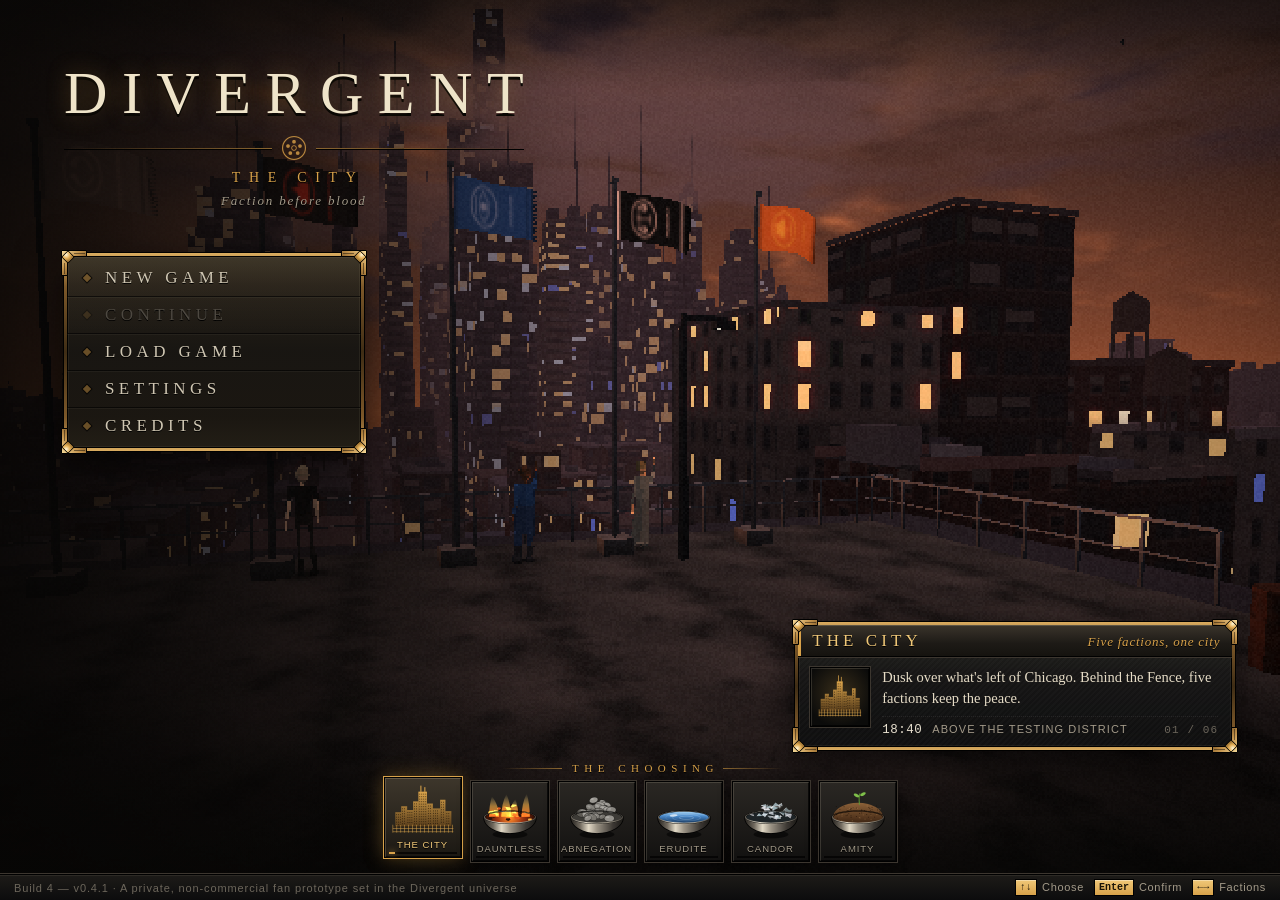
==== index.html @ ef056d5e "Stage Two: six fear spaces, the chained landscape, sessions in the chair, the Pit board The crows in" ====
<!DOCTYPE html>
<html lang="en">
<head>
  <meta charset="UTF-8">
  <title>DIVERGENT — Build 4: The City</title>
  <meta name="viewport" content="width=device-width, initial-scale=1">
  <link rel="stylesheet" href="css/style.css">
</head>
<body>
  <div id="game-root">
    <canvas id="game-canvas"></canvas>
    <div id="ui-root"></div>
  </div>

  <!-- Three.js r149 (MIT). A local copy ships with the game so it runs offline; the CDN is only a fallback. -->
  <script src="js/lib/three.min.js"></script>
  <script>window.THREE || document.write('<script src="https://cdn.jsdelivr.net/npm/three@0.149.0/build/three.min.js"><\/script>');</script>

  <!-- core -->
  <script src="js/core/utils.js"></script>
  <script src="js/core/names.js"></script>
  <script src="js/core/config.js"></script>

  <!-- data -->
  <script src="js/data/factions.js"></script>
  <script src="js/data/rpg.js"></script>
  <script src="js/data/items.js"></script>
  <script src="js/data/citymap.js"></script>

  <!-- engine -->
  <script src="js/engine/atmosphere.js"></script>
  <script src="js/engine/post.js"></script>
  <script src="js/engine/textures.js"></script>
  <script src="js/engine/materials.js"></script>
  <script src="js/engine/geometry.js"></script>
  <script src="js/engine/collision.js"></script>
  <script src="js/engine/navigation.js"></script>
  <script src="js/engine/props.js"></script>
  <script src="js/engine/vehicles.js"></script>
  <script src="js/engine/arms.js"></script>
  <script src="js/engine/props_street.js"></script>
  <script src="js/engine/roads.js"></script>
  <script src="js/engine/physics.js"></script>
  <script src="js/engine/streetkit.js"></script>
  <script src="js/engine/farms.js"></script>
  <script src="js/engine/world.js"></script>
  <script src="js/engine/city.js"></script>
  <script src="js/engine/metrokit.js"></script>
  <script src="js/engine/character.js"></script>
  <script src="js/engine/input.js"></script>
  <script src="js/engine/audio.js"></script>

  <!-- game systems -->
  <script src="js/game/state.js"></script>
  <script src="js/game/clock.js"></script>
  <script src="js/game/stats.js"></script>
  <script src="js/game/inventory.js"></script>
  <script src="js/game/reputation.js"></script>
  <script src="js/game/quests.js"></script>
  <script src="js/game/dialogue.js"></script>
  <script src="js/game/npc.js"></script>
  <script src="js/game/npcAI.js"></script>
  <script src="js/game/player.js"></script>
  <script src="js/game/camera.js"></script>
  <script src="js/game/aptitude.js"></script>
  <script src="js/game/interaction.js"></script>
  <script src="js/game/save.js"></script>

  <!-- content: NPCs, quests, dialogue, barks -->
  <script src="js/data/npcs.js"></script>
  <script src="js/data/quests.js"></script>
  <script src="js/data/barks.js"></script>
  <script src="js/data/dialogue/ambient.js"></script>
  <script src="js/data/dialogue/staff.js"></script>
  <script src="js/data/dialogue/candidates.js"></script>
  <script src="js/data/dialogue/technician.js"></script>
  <script src="js/data/dialogue/sims.js"></script>
  <script src="js/data/npcs_dauntless.js"></script>
  <script src="js/data/dialogue/dauntless.js"></script>

  <!-- zones -->
  <script src="js/zones/menuScene.js"></script>
  <script src="js/zones/testingCenter.js"></script>
  <script src="js/zones/simulations.js"></script>

  <!-- story rules -->
  <script src="js/game/story.js"></script>
  <script src="js/game/checkpoint.js"></script>
  <script src="js/game/reception.js"></script>
  <script src="js/game/soundscape.js"></script>
  <script src="js/game/streetlife.js"></script>
  <script src="js/game/order.js"></script>
  <script src="js/game/citylife.js"></script>
  <script src="js/game/cityquests.js"></script>
  <script src="js/game/ambiance.js"></script>
  <script src="js/game/metro.js"></script>
  <script src="js/game/waterfront.js"></script>
  <script src="js/game/citytech.js"></script>
  <script src="js/game/farmlife.js"></script>
  <script src="js/game/extras.js"></script>
  <script src="js/game/wildlife.js"></script>
  <script src="js/game/chapter.js"></script>
  <script src="js/game/build2.js"></script>
  <script src="js/game/district.js"></script>
  <script src="js/game/wait.js"></script>
  <script src="js/game/freerun.js"></script>
  <script src="js/game/activity.js"></script>
  <script src="js/game/fear.js"></script>
  <script src="js/game/combat.js"></script>
  <script src="js/game/training.js"></script>
  <script src="js/game/initiation.js"></script>
  <script src="js/game/stageone.js"></script>
  <script src="js/game/firstweek.js"></script>
  <script src="js/game/campaign.js"></script>
  <script src="js/game/stagetwo.js"></script>
  <script src="js/zones/camp_episodes.js"></script>
  <script src="js/zones/camp_content.js"></script>
  <script src="js/data/cityquests.js"></script>
  <script src="js/data/dialogue/city.js"></script>

  <!-- Build 2: story chapters -->
  <script src="js/zones/home.js"></script>
  <script src="js/zones/hub.js"></script>
  <script src="js/zones/dauntless.js"></script>
  <script src="js/zones/arrivals.js"></script>
  <script src="js/zones/compound.js"></script>
  <script src="js/zones/zipline.js"></script>
  <script src="js/zones/fearsim.js"></script>
  <script src="js/zones/fearscape.js"></script>
  <script src="js/zones/week_candor.js"></script>
  <script src="js/zones/week_erudite.js"></script>
  <script src="js/zones/week_abnegation.js"></script>
  <script src="js/zones/week_amity.js"></script>

  <!-- interface -->
  <script src="js/ui/ui.js"></script>
  <script src="js/ui/dialogueUI.js"></script>
  <script src="js/ui/worldMap.js"></script>
  <script src="js/ui/minimap.js"></script>
  <script src="js/ui/rpgMenu.js"></script>
  <script src="js/ui/menus.js"></script>
  <script src="js/ui/menuReel.js"></script>
  <script src="js/ui/menuTheme.js"></script>
  <script src="js/ui/devMenu.js"></script>
  <script src="js/ui/creator.js"></script>
  <script src="js/ui/cursor.js"></script>

  <!-- boot -->
  <script src="js/game/game.js"></script>
  <script src="js/main.js"></script>
</body>
</html>
---- css/style.css ----
/* ==========================================================================
   DIVERGENT — interface styles
   Early-2000s PC RPG: beveled dark panels, bronze/amber accents, serif
   headings, compact information, subtle transparency.
   ========================================================================== */
:root {
  --panel: rgba(13, 14, 16, 0.9);
  --panel-solid: #111214;
  --panel-2: rgba(28, 27, 25, 0.92);
  --line: #3c362f;
  --bevel-hi: rgba(255, 238, 210, 0.14);
  --bevel-lo: rgba(0, 0, 0, 0.7);
  --accent: #d8a24a;
  --accent-2: #f0c878;
  --accent-dim: #8a6630;
  --text: #e8e0cf;
  --dim: #a39a89;
  --faint: #6c665b;
  --danger: #d0503a;
  --good: #8fcf6f;
  --info: #7fb2e0;
  --serif: 'Palatino Linotype', 'Book Antiqua', Palatino, 'URW Palladio L', Georgia, serif;
  --sans: 'Trebuchet MS', 'Lucida Sans Unicode', 'Lucida Grande', Verdana, sans-serif;
  --mono: 'Courier New', Courier, monospace;
  --bronze: linear-gradient(180deg, #d9ab5f 0%, #7d5829 17%, #3f2d15 50%, #7d5829 83%, #d9ab5f 100%);
}
* { box-sizing: border-box; }
html, body {
  margin: 0; padding: 0; width: 100%; height: 100%;
  overflow: hidden; background: #000; color: var(--text);
  font-family: var(--sans); font-size: 14px;
  -webkit-user-select: none; user-select: none;
}
#game-root { position: fixed; inset: 0; }
#game-canvas {
  position: absolute; inset: 0; width: 100%; height: 100%;
  image-rendering: pixelated; image-rendering: crisp-edges; display: block;
}
#ui-root { position: absolute; inset: 0; pointer-events: none; overflow: hidden; }
#ui-root > * { pointer-events: auto; }
.hidden { display: none !important; }
button { font-family: inherit; }

/* ------------------------------ panels ------------------------------ */
.panel {
  background: linear-gradient(180deg, rgba(30, 29, 27, 0.94), rgba(12, 13, 15, 0.94));
  border: 1px solid #000;
  box-shadow: inset 1px 1px 0 var(--bevel-hi), inset -1px -1px 0 var(--bevel-lo), 0 0 0 1px var(--line), 0 6px 24px rgba(0, 0, 0, 0.6);
  color: var(--text);
}
.panel-title {
  font-family: var(--serif); letter-spacing: 0.22em; text-transform: uppercase; font-size: 15px;
  color: var(--accent-2); padding: 7px 12px 6px;
  background: linear-gradient(180deg, #3a342b, #1d1a16 60%, #15130f);
  border-bottom: 1px solid #000; box-shadow: inset 0 1px 0 rgba(255, 230, 190, 0.18), 0 1px 0 var(--line);
  text-shadow: 0 1px 0 #000;
}
.btn {
  display: inline-block; cursor: pointer; padding: 6px 14px; margin: 3px;
  font-family: var(--serif); letter-spacing: 0.14em; text-transform: uppercase; font-size: 13px;
  color: var(--text); background: linear-gradient(180deg, #3a3631, #1e1c19);
  border: 1px solid #000; box-shadow: inset 1px 1px 0 var(--bevel-hi), inset -1px -1px 0 var(--bevel-lo);
}
.btn:hover, .btn.vhover { color: #1a1408; background: linear-gradient(180deg, var(--accent-2), var(--accent)); }
.btn:active { transform: translateY(1px); }
.btn.disabled, .btn:disabled { opacity: 0.4; pointer-events: none; }
.btn.small { padding: 3px 8px; font-size: 11px; }
.btn.on { color: #1a1408; background: linear-gradient(180deg, var(--accent-2), var(--accent)); }
.sep { height: 1px; background: linear-gradient(90deg, transparent, var(--line), transparent); margin: 8px 0; }
.dim { color: var(--dim); }
.faint { color: var(--faint); }
.accent { color: var(--accent); }
.good { color: var(--good); }
.bad { color: var(--danger); }
.scroll { overflow-y: auto; }
.scroll::-webkit-scrollbar { width: 9px; }
.scroll::-webkit-scrollbar-track { background: #0a0a0a; }
.scroll::-webkit-scrollbar-thumb { background: #3b352d; border: 1px solid #000; }
/* a menu entry (main menu, pause): serif capitals, a bronze lozenge, the highlight band */
.mm-item {
  position: relative; display: block; cursor: pointer; padding: 8px 22px 8px 38px; white-space: nowrap;
  font-family: var(--serif); font-size: 17px; letter-spacing: 0.26em; text-transform: uppercase; color: #cfc6b2; text-shadow: 0 1px 0 #000;
  transition: color 0.12s, letter-spacing 0.2s;
}
.mm-item + .mm-item { border-top: 1px solid rgba(0, 0, 0, 0.62); box-shadow: inset 0 1px 0 rgba(255, 240, 210, 0.04); }
.mm-item::before { content: ''; position: absolute; left: 17px; top: 50%; width: 6px; height: 6px; margin-top: -3px; transform: rotate(45deg);
  background: var(--accent-dim); box-shadow: 0 0 0 1px #000; opacity: 0.7; transition: background 0.12s, box-shadow 0.12s, opacity 0.12s; }
.mm-item:hover, .mm-item.vhover, .mm-item.kfocus {
  color: var(--accent-2); letter-spacing: 0.3em; text-shadow: 0 0 10px rgba(216, 162, 74, 0.5), 0 1px 0 #000;
  background: linear-gradient(90deg, rgba(216, 162, 74, 0.3), rgba(216, 162, 74, 0.07) 70%, rgba(216, 162, 74, 0));
  box-shadow: inset 3px 0 0 var(--accent), inset 0 1px 0 rgba(255, 230, 180, 0.08);
}
.mm-item:hover::before, .mm-item.vhover::before, .mm-item.kfocus::before { background: var(--accent-2); opacity: 1; box-shadow: 0 0 0 1px #000, 0 0 8px rgba(240, 200, 120, 0.85); }
.mm-item.disabled { color: #4d4840; pointer-events: none; }
.mm-item.disabled::before { opacity: 0.25; }
/* a key, as a keycap */
.kc { display: inline-block; min-width: 18px; padding: 0 4px; margin-right: 5px; font: bold 10px/15px var(--mono); letter-spacing: 0; color: #1a1408; text-align: center; vertical-align: 1px;
  background: linear-gradient(180deg, var(--accent-2), var(--accent)); border: 1px solid #000; box-shadow: inset 0 1px 0 rgba(255, 255, 255, 0.35); }

/* ------------------------------ HUD ------------------------------ */
#hud { position: absolute; inset: 0; pointer-events: none; }
#hud .hud-box {
  position: absolute; pointer-events: none;
  background: rgba(8, 9, 10, 0.62); border: 1px solid rgba(0, 0, 0, 0.8);
  box-shadow: inset 1px 1px 0 rgba(255, 240, 210, 0.08); padding: 5px 9px;
}
#hud-loc { top: 12px; left: 12px; min-width: 190px; }
#hud-loc .loc { font-family: var(--serif); font-size: 15px; letter-spacing: 0.08em; color: var(--accent-2); }
#hud-loc .sub { font-size: 11px; color: var(--dim); letter-spacing: 0.06em; }
#hud-loc .clock { font-family: var(--mono); font-size: 13px; color: var(--text); margin-top: 2px; }
#hud-compass {
  top: 12px; left: 50%; transform: translateX(-50%); width: 360px; height: 26px; overflow: hidden; padding: 0 !important;
}
#hud-compass .strip { position: absolute; top: 0; height: 100%; white-space: nowrap; font-family: var(--serif); font-size: 12px; color: var(--dim); }
#hud-compass .mark { position: absolute; top: 5px; transform: translateX(-50%); }
#hud-compass .mark.card { color: var(--accent-2); font-weight: bold; }
#hud-compass .center { position: absolute; left: 50%; top: 0; bottom: 0; width: 1px; background: rgba(216, 162, 74, 0.6); }
#hud-compass .quest { position: absolute; top: 2px; color: #ffd36a; font-size: 14px; transform: translateX(-50%); text-shadow: 0 0 4px #000; }
#hud-quest { top: 12px; right: 12px; width: 280px; }
#hud-quest .qt { font-family: var(--serif); color: var(--accent); font-size: 13px; letter-spacing: 0.06em; }
#hud-quest .qo { font-size: 12px; color: var(--text); margin-top: 2px; line-height: 1.35; }
#hud-quest .qd { font-size: 11px; color: var(--dim); margin-top: 3px; }
#hud-vitals { left: 12px; bottom: 12px; width: 210px; }
.bar { height: 9px; background: #0b0b0b; border: 1px solid #000; box-shadow: inset 0 0 0 1px #2a2620; margin-top: 3px; position: relative; }
.bar > i { position: absolute; left: 0; top: 0; bottom: 0; background: linear-gradient(180deg, #9fd27a, #4e8a37); }
.bar.stamina > i { background: linear-gradient(180deg, #e8c46a, #9c7224); }
.bar.fear > i { background: linear-gradient(180deg, #e07060, #8a2a1c); }
.bar.notice > i { background: linear-gradient(180deg, #8fb6e3, #2f5f9e); }
#hud-vitals .lbl { font-size: 10px; letter-spacing: 0.12em; color: var(--dim); text-transform: uppercase; }
#hud-vitals .buffs { font-size: 11px; color: var(--info); margin-top: 3px; }
#hud-prompt {
  left: 50%; bottom: 96px; transform: translateX(-50%); text-align: center; font-family: var(--serif); font-size: 15px;
  padding: 6px 14px !important; white-space: nowrap;
}
#hud-prompt .key {
  display: inline-block; min-width: 22px; padding: 1px 5px; margin-right: 6px; font-family: var(--mono); font-size: 13px; color: #111;
  background: linear-gradient(180deg, var(--accent-2), var(--accent)); border: 1px solid #000;
}
#hud-prompt .nm { color: var(--accent-2); }
#hud-subtitle {
  position: absolute; left: 50%; bottom: 140px; transform: translateX(-50%); max-width: 70%; text-align: center; pointer-events: none;
  font-size: 15px; color: #f2ecdc; text-shadow: 0 0 3px #000, 0 1px 2px #000; background: rgba(0, 0, 0, 0.45); padding: 6px 12px;
}
#hud-subtitle .who { color: var(--accent); font-family: var(--serif); letter-spacing: 0.12em; margin-right: 8px; }
#hud-notify { position: absolute; right: 12px; top: 130px; width: 300px; pointer-events: none; }
.note {
  background: rgba(10, 10, 11, 0.8); border-left: 3px solid var(--accent); padding: 5px 9px; margin-bottom: 4px; font-size: 12px;
  animation: noteIn 0.25s ease-out; box-shadow: 0 2px 6px rgba(0, 0, 0, 0.5);
}
.note.quest, .note.level { border-left-color: #ffd36a; font-family: var(--serif); font-size: 14px; color: #ffe6a8; }
.note.quest_fail, .note.rel_down, .note.rep_down { border-left-color: var(--danger); }
.note.rel_up, .note.rep_up, .note.skill { border-left-color: var(--good); }
.note.item { border-left-color: var(--info); }
.note.fade { opacity: 0; transition: opacity 0.6s; }
@keyframes noteIn { from { transform: translateX(30px); opacity: 0; } to { transform: none; opacity: 1; } }
#hud-hint { left: 50%; top: 46%; transform: translate(-50%, -50%); font-family: var(--serif); font-size: 15px; color: var(--accent-2); padding: 8px 14px !important; }
#hud-fps { right: 12px; bottom: 12px; font-family: var(--mono); font-size: 11px; color: var(--dim); }
#hud-sim { top: 14px; left: 50%; transform: translateX(-50%); font-family: var(--serif); letter-spacing: 0.4em; font-size: 12px; color: rgba(200, 220, 255, 0.55); background: none !important; border: none !important; box-shadow: none !important; }
#barks { position: absolute; inset: 0; pointer-events: none; }
.bark {
  position: absolute; transform: translate(-50%, -100%); max-width: 260px; text-align: center; font-size: 12.5px; color: #fff8e6;
  text-shadow: 0 1px 2px #000, 0 0 3px #000; background: rgba(0, 0, 0, 0.42); padding: 3px 7px; border-radius: 2px; white-space: normal;
}
.bark .bn { display: block; font-family: var(--serif); font-size: 10px; letter-spacing: 0.12em; color: var(--accent); text-transform: uppercase; }

/* ------------------------------ dialogue ------------------------------ */
#dialogue {
  position: absolute; left: 50%; bottom: 18px; transform: translateX(-50%); width: min(820px, 94vw);
  max-height: 58vh; display: flex; flex-direction: column;
}
#dialogue .dh { display: flex; align-items: baseline; gap: 12px; padding: 9px 14px 7px; border-bottom: 1px solid #000; background: linear-gradient(180deg, #2e2a24, #16140f); box-shadow: inset 0 1px 0 rgba(255,230,190,0.15); }
#dialogue .speaker { font-family: var(--serif); font-size: 19px; letter-spacing: 0.16em; color: var(--accent-2); text-transform: uppercase; }
#dialogue .faction { font-size: 11px; letter-spacing: 0.3em; text-transform: uppercase; padding: 1px 6px; border: 1px solid rgba(0,0,0,0.6); }
#dialogue .disp { margin-left: auto; font-size: 11px; color: var(--dim); letter-spacing: 0.08em; }
#dialogue .text { padding: 12px 16px 10px; font-family: var(--serif); font-size: 16px; line-height: 1.5; color: #efe7d4; min-height: 64px; overflow-y: auto; }
#dialogue .text i { color: var(--dim); font-style: italic; }
#dialogue .choices { padding: 4px 8px 10px; border-top: 1px solid rgba(255,255,255,0.05); overflow-y: auto; }
.choice { display: flex; gap: 8px; padding: 4px 8px; cursor: pointer; font-size: 14.5px; color: var(--text); line-height: 1.35; }
.choice .n { color: var(--accent-dim); font-family: var(--mono); min-width: 18px; }
.choice .chk { color: var(--info); font-family: var(--mono); font-size: 12.5px; white-space: nowrap; }
.choice .chk.pass { color: var(--good); }
.choice .tag { color: var(--faint); font-size: 12px; white-space: nowrap; }
.choice:hover, .choice.sel, .choice.vhover { background: linear-gradient(90deg, rgba(216, 162, 74, 0.28), rgba(216, 162, 74, 0.04)); color: #fff4d8; }
.choice.dis { color: #5e584f; cursor: default; }
.choice.dis .chk { color: #7a4a40; }
.choice.dis:hover, .choice.dis.vhover { background: none; }
.choice.end { color: var(--dim); }

/* ------------------------------ reading / confirm ------------------------------ */
#reading { position: absolute; left: 50%; top: 50%; transform: translate(-50%, -50%); width: min(560px, 92vw); max-height: 80vh; display: flex; flex-direction: column; }
#reading .body { padding: 16px 20px; font-family: var(--serif); font-size: 15.5px; line-height: 1.55; white-space: pre-wrap; overflow-y: auto;
  background: linear-gradient(180deg, rgba(232, 222, 196, 0.06), rgba(232, 222, 196, 0.02)); }
#reading .foot, .modal .foot { padding: 8px 12px; text-align: right; border-top: 1px solid #000; background: rgba(0,0,0,0.25); }
.modal { position: absolute; left: 50%; top: 50%; transform: translate(-50%, -50%); width: min(460px, 92vw); }
.modal .body { padding: 16px 18px; font-family: var(--serif); font-size: 15px; line-height: 1.5; }

/* ------------------------------ RPG menu ------------------------------ */
/* the window: a head (your mark, name, standing, experience, where and when), the page tabs, the page */
#rpgmenu { position: absolute; left: 50%; top: 50%; transform: translate(-50%, -50%); width: min(1000px, 96vw); height: min(660px, 93vh); display: flex; flex-direction: column; }
#rpgmenu .rm-head { display: flex; align-items: center; gap: 14px; padding: 9px 18px 9px 12px; border-bottom: 1px solid #000;
  background: linear-gradient(180deg, #36312a, #1c1a16 62%, #131210); box-shadow: inset 0 1px 0 rgba(255, 230, 190, 0.16), 0 1px 0 var(--line); }
#rpgmenu .rm-em { flex: 0 0 48px; height: 48px; display: grid; place-items: center; border: 1px solid #000;
  background: radial-gradient(circle at 50% 40%, #2b251c, #0b0b0a 78%); box-shadow: inset 1px 1px 0 var(--bevel-hi), inset -1px -1px 0 var(--bevel-lo), 0 0 0 1px var(--line); }
#rpgmenu .rm-em canvas { width: 38px; height: 38px; }
#rpgmenu .rm-id { min-width: 0; }
#rpgmenu .rm-id .nm { font-family: var(--serif); font-size: 21px; letter-spacing: 0.12em; color: var(--accent-2); white-space: nowrap; text-shadow: 0 1px 0 #000, 0 0 12px rgba(216, 162, 74, 0.25); }
#rpgmenu .rm-id .sub { font-size: 11.5px; letter-spacing: 0.06em; color: var(--dim); white-space: nowrap; }
#rpgmenu .rm-xp { flex: 0 0 220px; margin-left: 24px; }
#rpgmenu .rm-xp .k { display: flex; justify-content: space-between; font-size: 10px; letter-spacing: 0.14em; text-transform: uppercase; color: var(--dim); }
#rpgmenu .rm-xp .xv { font-family: var(--mono); font-size: 11px; letter-spacing: 0; color: var(--text); }
#rpgmenu .bar.xp { height: 7px; }
#rpgmenu .bar.xp > i { background: linear-gradient(180deg, var(--accent-2), var(--accent-dim)); }
#rpgmenu .rm-where { margin-left: auto; text-align: right; min-width: 0; }
#rpgmenu .rm-where .pl { font-family: var(--serif); font-size: 15px; letter-spacing: 0.08em; color: var(--accent); white-space: nowrap; overflow: hidden; text-overflow: ellipsis; }
#rpgmenu .rm-where .tm { font-family: var(--mono); font-size: 12.5px; color: var(--text); margin-top: 2px; }
/* the tabs: plates with a bronze-lit edge; the open one lit, and joined to its page */
#rpgmenu .tabs { display: flex; gap: 3px; padding: 7px 8px 0; background: linear-gradient(180deg, #0e0e0f, #171614); border-bottom: 1px solid #000; box-shadow: 0 1px 0 #262019; }
#rpgmenu .tab { flex: 1; position: relative; display: flex; align-items: center; justify-content: center; gap: 8px; padding: 7px 0 6px; cursor: pointer;
  font-family: var(--serif); letter-spacing: 0.18em; font-size: 12.5px; color: var(--dim); text-transform: uppercase; text-shadow: 0 1px 0 #000;
  background: linear-gradient(180deg, #2a2723, #151412); border: 1px solid #000; border-bottom: 0; box-shadow: inset 1px 1px 0 rgba(255, 240, 210, 0.08); }
#rpgmenu .tab .ti { width: 20px; height: 20px; flex: none; filter: grayscale(0.75) brightness(0.7); }
#rpgmenu .tab:hover, #rpgmenu .tab.vhover { color: var(--text); background: linear-gradient(180deg, #332f29, #1a1916); }
#rpgmenu .tab:hover .ti, #rpgmenu .tab.vhover .ti { filter: grayscale(0.3) brightness(0.92); }
#rpgmenu .tab.on { color: var(--accent-2); margin-bottom: -1px; padding-bottom: 7px; text-shadow: 0 0 10px rgba(216, 162, 74, 0.45), 0 1px 0 #000;
  background: linear-gradient(180deg, #4a4032, #29241d 55%, #1d1b17); box-shadow: inset 0 2px 0 var(--accent), inset 1px 0 0 rgba(255, 240, 210, 0.12); }
#rpgmenu .tab.on .ti { filter: drop-shadow(0 0 4px rgba(240, 200, 120, 0.55)); }
#rpgmenu .tab .dot { display: none; position: absolute; top: 2px; right: 7px; font-size: 9px; color: #ffd36a; text-shadow: 0 0 6px rgba(255, 211, 106, 0.8); }
#rpgmenu .tab.new .dot { display: block; }
#rpgmenu .content { flex: 1; overflow: hidden; display: flex; background: linear-gradient(180deg, rgba(29, 27, 23, 0.9), rgba(0, 0, 0, 0) 60px); box-shadow: inset 0 10px 14px -12px rgba(0, 0, 0, 0.9); }
#rpgmenu .foot { padding: 6px 12px; border-top: 1px solid #000; font-size: 11px; color: var(--dim); display: flex; justify-content: space-between; align-items: center;
  background: linear-gradient(180deg, #1d1b18, #0e0e0f); box-shadow: inset 0 1px 0 rgba(255, 240, 210, 0.06); }
#rpgmenu .foot .kc { margin-left: 10px; }
#rpgmenu .foot .kc:first-child { margin-left: 0; }
#rpgmenu .foot .ft { font-family: var(--serif); font-style: italic; letter-spacing: 0.12em; color: var(--faint); }
/* the character page: a portrait in a frame, with a bronze nameplate */
#rpgmenu .portrait { position: relative; width: 172px; height: 228px; margin: 4px auto 22px; border: 1px solid #000;
  background: radial-gradient(ellipse at 50% 28%, rgba(216, 162, 74, 0.2), rgba(0, 0, 0, 0) 62%), radial-gradient(ellipse at 50% 96%, rgba(0, 0, 0, 0.7), rgba(0, 0, 0, 0) 34%), linear-gradient(180deg, #2c2721, #0f0e0c);
  box-shadow: inset 1px 1px 0 var(--bevel-hi), inset -1px -1px 0 var(--bevel-lo), 0 0 0 1px #000, 0 0 0 4px #15130f, 0 0 0 5px var(--accent-dim), 0 6px 16px rgba(0, 0, 0, 0.6); }
#rpgmenu .portrait canvas { display: block; width: 168px; height: 216px; margin: 1px auto 0; }
#rpgmenu .portrait.none canvas { visibility: hidden; }
#rpgmenu .portrait .plate { position: absolute; left: -8px; right: -8px; bottom: -14px; padding: 3px 6px 4px; text-align: center; border: 1px solid #000;
  background: linear-gradient(180deg, #e2b56a, #a87a3a 45%, #6e4e22); box-shadow: inset 0 1px 0 rgba(255, 240, 200, 0.6), 0 3px 8px rgba(0, 0, 0, 0.6); }
#rpgmenu .portrait .pn { display: block; font-family: var(--serif); font-size: 14px; letter-spacing: 0.14em; color: #1c1206; text-shadow: 0 1px 0 rgba(255, 230, 180, 0.45); white-space: nowrap; overflow: hidden; text-overflow: ellipsis; }
#rpgmenu .portrait .pf { display: block; font-size: 9px; letter-spacing: 0.2em; text-transform: uppercase; color: #3a2610; }
#rpgmenu .cond { display: flex; align-items: center; gap: 10px; font-size: 12px; padding: 3px 0; }
#rpgmenu .cond .k { color: var(--dim); letter-spacing: 0.06em; }
#rpgmenu .cond .bar { flex: 1; margin: 0; }
#rpgmenu .cond .v { font-family: var(--mono); color: var(--text); min-width: 24px; text-align: right; }
#rpgmenu .descbox { min-height: 132px; }
.cols { display: flex; width: 100%; height: 100%; }
.col { padding: 12px 14px; overflow-y: auto; }
.col + .col { border-left: 1px solid rgba(0,0,0,0.8); box-shadow: -1px 0 0 rgba(255,255,255,0.04); }
.h { position: relative; font-family: var(--serif); color: var(--accent); letter-spacing: 0.18em; font-size: 12px; text-transform: uppercase; margin: 8px 0 6px; padding: 0 0 4px 13px; text-shadow: 0 1px 0 #000;
  background: linear-gradient(90deg, var(--accent-dim), rgba(138, 102, 48, 0.25) 60%, rgba(138, 102, 48, 0)) left bottom / 100% 1px no-repeat; }
.h::before { content: ''; position: absolute; left: 1px; top: 4px; width: 5px; height: 5px; transform: rotate(45deg); background: var(--accent); box-shadow: 0 0 0 1px #000; }
.kv { display: flex; justify-content: space-between; padding: 3px 0; font-size: 13px; border-bottom: 1px dotted rgba(255,255,255,0.06); }
.kv .k { color: var(--dim); letter-spacing: 0.06em; }
.kv .v { color: var(--text); text-align: right; }
.attr-row { display: flex; align-items: center; gap: 8px; padding: 4px 6px; cursor: default; border-bottom: 1px dotted rgba(255,255,255,0.06); }
.attr-row .nm { width: 108px; font-family: var(--serif); letter-spacing: 0.08em; }
.attr-row .val { width: 26px; text-align: center; font-family: var(--mono); color: var(--accent-2); font-size: 15px; }
.attr-row .pips { flex: 1; display: flex; gap: 2px; }
.attr-row .pips i { flex: 1; height: 8px; background: #191816; border: 1px solid #000; }
.attr-row .pips i.on { background: linear-gradient(180deg, var(--accent-2), var(--accent-dim)); }
.attr-row .pips i.buff { background: linear-gradient(180deg, #9ed0ff, #3d7ab8); }
.attr-row:hover, .attr-row.vhover, .attr-row.sel { background: linear-gradient(90deg, rgba(216,162,74,0.16), rgba(216,162,74,0.02)); box-shadow: inset 2px 0 0 var(--accent-dim); }
.list-item { padding: 5px 8px; cursor: pointer; border-bottom: 1px solid rgba(0,0,0,0.6); font-size: 13px; display: flex; align-items: center; gap: 8px; }
.list-item:hover, .list-item.vhover { background: rgba(216,162,74,0.12); }
.list-item.on { background: linear-gradient(90deg, rgba(216,162,74,0.32), rgba(216,162,74,0.05)); color: #fff4d8; box-shadow: inset 3px 0 0 var(--accent); }
.list-item .qty { margin-left: auto; color: var(--dim); font-family: var(--mono); }
.list-item .st { margin-left: auto; font-size: 10px; letter-spacing: 0.12em; }
.icon { width: 28px; height: 28px; flex: none; image-rendering: pixelated; border: 1px solid #000; background: #0c0c0c; }
.subtabs { display: flex; gap: 2px; margin-bottom: 8px; flex-wrap: wrap; }
.subtab { padding: 3px 9px; font-size: 11px; letter-spacing: 0.12em; text-transform: uppercase; cursor: pointer; color: var(--dim); border: 1px solid #000;
  background: linear-gradient(180deg, #2a2723, #151412); box-shadow: inset 1px 1px 0 var(--bevel-hi), inset -1px -1px 0 var(--bevel-lo); }
.subtab:hover { color: var(--text); }
.subtab.on { color: #1a1408; background: linear-gradient(180deg, var(--accent-2), var(--accent)); }
.desc { font-family: var(--serif); font-size: 14.5px; line-height: 1.5; color: #e6dcc6; }
.obj { padding: 3px 0 3px 18px; position: relative; font-size: 13px; }
.obj::before { content: '\25C7'; position: absolute; left: 2px; color: var(--accent); }
.obj.done { color: var(--faint); text-decoration: line-through; }
.obj.done::before { content: '\25C6'; color: var(--good); }
.obj.failed { color: #8a4a40; text-decoration: line-through; }
.obj.failed::before { content: '\2716'; color: var(--danger); }
.log { font-size: 12px; color: var(--dim); padding: 3px 0; border-bottom: 1px dotted rgba(255,255,255,0.05); }
.log b { color: var(--faint); font-family: var(--mono); font-weight: normal; margin-right: 6px; }
.rep-row { padding: 7px 4px; border-bottom: 1px solid rgba(0,0,0,0.5); display: flex; align-items: center; gap: 10px; }
.rep-row .em { width: 36px; height: 36px; flex: none; }
.rep-row .rn { width: 120px; font-family: var(--serif); letter-spacing: 0.1em; }
.rep-row .rb { flex: 1; height: 10px; background: #121110; border: 1px solid #000; position: relative; }
.rep-row .rb .mid { position: absolute; left: 50%; top: -2px; bottom: -2px; width: 1px; background: #555; }
.rep-row .rb i { position: absolute; top: 0; bottom: 0; }
.rep-row .rl { width: 90px; text-align: right; font-size: 12px; color: var(--dim); }
#map-canvas { width: 100%; height: 100%; display: block; image-rendering: pixelated; background: #0b0c0d; }

/* ------------------------------ main menu ------------------------------ */
/* the game's own look (bronze, serif capitals, bevelled panels) over the factions' highlights reel
   (js/ui/menuReel.js); along the bottom, the five bowls of the Choosing cut to each faction's day */
#mainmenu { position: absolute; inset: 0; overflow: hidden; font-family: var(--sans); }
#mainmenu .shade { position: absolute; inset: 0; pointer-events: none;
  background: linear-gradient(90deg, rgba(7, 6, 5, 0.86) 0%, rgba(7, 6, 5, 0.55) 25%, rgba(7, 6, 5, 0) 46%),
    linear-gradient(0deg, rgba(5, 5, 4, 0.9) 0, rgba(5, 5, 4, 0.45) 110px, rgba(5, 5, 4, 0) 220px),
    linear-gradient(180deg, rgba(5, 5, 4, 0.5) 0, rgba(5, 5, 4, 0) 90px),
    radial-gradient(ellipse at 62% 45%, rgba(0, 0, 0, 0) 52%, rgba(0, 0, 0, 0.5) 100%); }

/* the name, and the oath under it */
#mainmenu .mm-left { position: absolute; left: clamp(26px, 5vw, 76px); top: clamp(26px, 7vh, 76px); display: flex; flex-direction: column; align-items: flex-start; }
#mainmenu .logo { display: flex; flex-direction: column; align-items: center; }
#mainmenu .title {
  font-family: var(--serif); font-size: clamp(40px, 4.7vw, 66px); letter-spacing: 0.24em; margin-right: -0.24em; line-height: 1;
  color: #efe4c9; text-shadow: 0 0 22px rgba(216, 162, 74, 0.35), 0 3px 0 #000; animation: titleGlow 6s ease-in-out infinite;
}
@keyframes titleGlow { 0%, 100% { text-shadow: 0 0 18px rgba(216, 162, 74, 0.25), 0 3px 0 #000; } 50% { text-shadow: 0 0 34px rgba(216, 162, 74, 0.5), 0 3px 0 #000; } }
#mainmenu .rule { display: flex; align-items: center; gap: 9px; align-self: stretch; margin: 12px 0 9px; }
#mainmenu .rule i { flex: 1; height: 1px; background: linear-gradient(90deg, rgba(138, 102, 48, 0), var(--accent-dim)); box-shadow: 0 1px 0 #000; }
#mainmenu .rule i:last-child { background: linear-gradient(90deg, var(--accent-dim), rgba(138, 102, 48, 0)); }
#mainmenu .rule canvas { width: 26px; height: 26px; flex: none; }
#mainmenu .subtitle { font-family: var(--serif); font-size: 14px; letter-spacing: 0.62em; margin-right: -0.62em; color: var(--accent); text-transform: uppercase; text-shadow: 0 1px 0 #000; }
#mainmenu .motto { margin-top: 7px; font-family: var(--serif); font-style: italic; font-size: 13px; letter-spacing: 0.14em; color: var(--dim); text-shadow: 0 1px 0 #000; }

/* the menu: a bronze-framed plate */
#mainmenu .items { position: relative; width: 300px; margin-top: clamp(20px, 5vh, 44px); padding: 4px 0; }
#mainmenu .items.ornate { background: linear-gradient(180deg, rgba(255, 236, 200, 0.04), rgba(0, 0, 0, 0) 40%) padding-box,
  linear-gradient(180deg, rgba(26, 25, 23, 0.84), rgba(10, 11, 12, 0.88)) padding-box, var(--bronze) border-box; }

/* what's on: a panel like the game's own, the faction's mark in a frame, its colour down the side */
#mainmenu .reel-cap {
  --fc: var(--accent);
  position: absolute; right: clamp(20px, 3.5vw, 56px); bottom: 150px; width: min(440px, 42vw);
  opacity: 0; transform: translateY(8px); transition: opacity 0.35s, transform 0.45s ease-out; pointer-events: none;
}
#mainmenu .reel-cap.show { opacity: 1; transform: none; }
#mainmenu .reel-cap[data-faction="abnegation"] { --fc: #c9c7bb; }
#mainmenu .reel-cap[data-faction="dauntless"] { --fc: #e0553a; }
#mainmenu .reel-cap[data-faction="erudite"] { --fc: #8fb6e3; }
#mainmenu .reel-cap[data-faction="candor"] { --fc: #ecebe4; }
#mainmenu .reel-cap[data-faction="amity"] { --fc: #e8b84a; }
#mainmenu .cap-head { display: flex; align-items: baseline; gap: 12px; padding: 6px 12px 5px 14px; box-shadow: inset 3px 0 0 var(--fc), inset 0 1px 0 rgba(255, 230, 190, 0.18), 0 1px 0 var(--line);
  background: linear-gradient(180deg, #3a342b, #1d1a16 60%, #15130f); border-bottom: 1px solid #000; }
#mainmenu .cap-name { font-family: var(--serif); font-size: 17px; letter-spacing: 0.24em; text-transform: uppercase; color: var(--accent-2); text-shadow: 0 1px 0 #000; }
#mainmenu .cap-virtue { margin-left: auto; font-family: var(--serif); font-style: italic; font-size: 13px; letter-spacing: 0.06em; color: var(--fc); text-shadow: 0 1px 0 #000; }
#mainmenu .cap-row { display: flex; gap: 12px; align-items: flex-start; padding: 10px 14px 10px 12px; }
#mainmenu .cap-em { flex: 0 0 60px; height: 60px; display: grid; place-items: center; border: 1px solid #000;
  background: radial-gradient(circle at 50% 42%, color-mix(in srgb, var(--fc) 18%, #17150f) 0%, #0b0b0a 78%);
  box-shadow: inset 1px 1px 0 var(--bevel-hi), inset -1px -1px 0 var(--bevel-lo), 0 0 0 1px var(--line); }
#mainmenu .cap-em canvas { width: 46px; height: 46px; }
#mainmenu .cap-body { min-width: 0; flex: 1; }
#mainmenu .cap-line { font-family: var(--serif); font-size: 14.5px; line-height: 1.45; color: #e6dcc6; }
#mainmenu .cap-meta { display: flex; align-items: baseline; gap: 10px; margin-top: 7px; padding-top: 6px; border-top: 1px dotted rgba(255, 255, 255, 0.08); font-size: 11px; letter-spacing: 0.1em; color: var(--dim); text-transform: uppercase; }
#mainmenu .cap-time { font-family: var(--mono); font-size: 12.5px; letter-spacing: 0.04em; color: var(--text); }
#mainmenu .cap-place { flex: 1; min-width: 0; white-space: nowrap; overflow: hidden; text-overflow: ellipsis; }
#mainmenu .cap-n { flex: none; white-space: nowrap; font-family: var(--mono); font-size: 11px; color: var(--faint); }

/* the bowls of the Choosing: stones, water, coals, glass and earth (and the city's own mark) */
#mainmenu .mm-bottom { position: absolute; left: 0; right: 0; bottom: 38px; display: flex; flex-direction: column; align-items: center; gap: 7px; pointer-events: none; }
#mainmenu .mm-bottom .lbl { display: flex; align-items: center; gap: 10px; font-family: var(--serif); font-size: 11px; letter-spacing: 0.5em; margin-right: -0.5em; color: var(--accent); text-transform: uppercase; text-shadow: 0 1px 0 #000; }
#mainmenu .mm-bottom .lbl i { width: 60px; height: 1px; background: linear-gradient(90deg, rgba(138, 102, 48, 0), var(--accent-dim)); }
#mainmenu .mm-bottom .lbl i:last-child { background: linear-gradient(90deg, var(--accent-dim), rgba(138, 102, 48, 0)); margin-left: -0.5em; }
#mainmenu .sigils { display: flex; gap: 9px; pointer-events: auto; }
#mainmenu .bowl {
  --fc: var(--accent);
  position: relative; width: 78px; padding: 5px 0 0; display: flex; flex-direction: column; align-items: center; cursor: pointer;
  background: linear-gradient(180deg, #2a2723, #121110); border: 1px solid #000;
  box-shadow: inset 1px 1px 0 var(--bevel-hi), inset -1px -1px 0 var(--bevel-lo), 0 0 0 1px var(--line), 0 4px 10px rgba(0, 0, 0, 0.5);
  transition: transform 0.14s, box-shadow 0.14s, background 0.14s;
}
#mainmenu .bowl canvas { width: 66px; height: 54px; display: block; }
#mainmenu .bowl .bn { padding: 2px 0 7px; font-size: 9.5px; letter-spacing: 0.1em; text-transform: uppercase; color: var(--dim); text-shadow: 0 1px 0 #000; }
#mainmenu .bowl .pr { position: absolute; left: 4px; right: 4px; bottom: 3px; height: 2px; background: rgba(0, 0, 0, 0.7); }
#mainmenu .bowl .pr i { display: block; height: 100%; width: 0; background: var(--fc); box-shadow: 0 0 6px var(--fc); }
#mainmenu .bowl:not(.on) .pr i { width: 0 !important; }
#mainmenu .bowl:hover { transform: translateY(-2px); }
#mainmenu .bowl:hover .bn { color: var(--text); }
#mainmenu .bowl.on { transform: translateY(-4px); background: linear-gradient(180deg, #3d362b, #1b1813);
  box-shadow: inset 1px 1px 0 rgba(255, 230, 190, 0.2), inset -1px -1px 0 var(--bevel-lo), 0 0 0 1px var(--accent), 0 0 18px color-mix(in srgb, var(--fc) 40%, transparent), 0 6px 14px rgba(0, 0, 0, 0.6); }
#mainmenu .bowl.on .bn { color: var(--accent-2); }

/* the foot of the screen: the version, and the keys */
#mainmenu .mm-foot { position: absolute; left: 0; right: 0; bottom: 0; height: 26px; display: flex; align-items: center; gap: 16px; padding: 0 14px;
  background: linear-gradient(180deg, #1d1b18, #0c0c0d); border-top: 1px solid #000; box-shadow: inset 0 1px 0 rgba(255, 240, 210, 0.07), 0 -1px 0 var(--line); }
#mainmenu .foot { flex: 1; min-width: 0; overflow: hidden; white-space: nowrap; text-overflow: ellipsis; font-size: 11px; letter-spacing: 0.08em; color: var(--faint); }
#mainmenu .keys { flex: none; white-space: nowrap; font-size: 11px; letter-spacing: 0.06em; color: var(--dim); }
#mainmenu .keys .kc { margin-left: 10px; }

/* between highlights: down to black, the next faction's mark, and up again */
#mainmenu .reel-wipe { position: absolute; inset: 0; pointer-events: none; display: none; }
#mainmenu .reel-wipe .black { position: absolute; inset: 0; background: #050505; opacity: 0; }
#mainmenu .reel-wipe .card { position: absolute; left: 50%; top: 45%; transform: translate(-50%, -50%); display: flex; flex-direction: column; align-items: center; opacity: 0; }
#mainmenu .reel-wipe .card canvas { width: 84px; height: 84px; filter: drop-shadow(0 0 14px rgba(216, 162, 74, 0.25)); }
#mainmenu .reel-wipe .cn { margin-top: 14px; font-family: var(--serif); font-size: 26px; letter-spacing: 0.42em; margin-right: -0.42em; color: #f2e6c8; text-transform: uppercase; text-shadow: 0 0 20px rgba(216, 162, 74, 0.45); }
#mainmenu .reel-wipe .cv { margin-top: 8px; font-family: var(--serif); font-style: italic; font-size: 14px; letter-spacing: 0.16em; color: var(--accent); }
#mainmenu .reel-wipe .loading { display: none; position: absolute; left: 50%; top: 72%; transform: translateX(-50%); text-align: center; }
#mainmenu .reel-wipe .loading .lt { font-family: var(--serif); font-size: 12px; letter-spacing: 0.4em; color: var(--accent); text-transform: uppercase; }
#mainmenu .reel-wipe .loading .lb { width: 200px; height: 5px; margin: 9px auto 0; border: 1px solid #222; position: relative; overflow: hidden; }
#mainmenu .reel-wipe .loading .lb i { position: absolute; left: -40%; width: 40%; top: 0; bottom: 0; background: var(--accent-dim); animation: load 1.1s linear infinite; }

/* the theme song: the service's own player (seen, as it asks) in one of the game's panels */
.mm-theme { position: absolute; right: clamp(20px, 3.5vw, 56px); top: 20px; width: 374px; padding: 0 6px 6px; z-index: 2; transition: opacity 0.7s, transform 0.7s; }
.mm-theme.leaving { opacity: 0; transform: translateY(-10px); pointer-events: none; }
.mm-theme .mt-bar { display: flex; align-items: center; gap: 8px; height: 27px; margin: 0 -6px 6px; padding: 0 6px 0 11px; border-bottom: 1px solid #000;
  background: linear-gradient(180deg, #3a342b, #1d1a16 60%, #15130f); box-shadow: inset 0 1px 0 rgba(255, 230, 190, 0.18), 0 1px 0 var(--line); }
.mm-theme .mt-led { flex: none; width: 7px; height: 7px; transform: rotate(45deg); background: var(--good); box-shadow: 0 0 0 1px #000, 0 0 7px var(--good); }
.mm-theme.muted .mt-led { background: var(--accent); box-shadow: 0 0 0 1px #000, 0 0 7px var(--accent); animation: blink 1.4s steps(1) infinite; }
@keyframes blink { 50% { opacity: 0.3; } }
.mm-theme .mt-k { flex: none; font-family: var(--serif); font-size: 11px; letter-spacing: 0.24em; color: var(--accent-2); text-transform: uppercase; }
.mm-theme .mt-title { flex: 1; min-width: 0; overflow: hidden; white-space: nowrap; text-overflow: ellipsis; font-family: var(--serif); font-style: italic; font-size: 12.5px; color: var(--text); }
.mm-theme .mt-btn { flex: none; width: 21px; height: 19px; display: grid; place-items: center; cursor: pointer; font-size: 11px; color: var(--text);
  background: linear-gradient(180deg, #3a3631, #1e1c19); border: 1px solid #000; box-shadow: inset 1px 1px 0 var(--bevel-hi), inset -1px -1px 0 var(--bevel-lo); }
.mm-theme .mt-btn:hover { color: #1a1408; background: linear-gradient(180deg, var(--accent-2), var(--accent)); }
.mm-theme.muted .mt-mute { color: var(--accent-2); text-decoration: line-through; }
.mm-theme .mt-screen { width: 356px; height: 200px; margin: 0 auto; overflow: hidden; background: #000; border: 1px solid #000; box-shadow: 0 0 0 1px var(--line); }
.mm-theme .mt-screen iframe, .mm-theme .mt-slot { display: block; width: 356px; height: 200px; border: 0; }
.mm-theme .mt-disc { width: 124px; height: 124px; margin: 38px auto; border-radius: 50%; animation: spin 4s linear infinite; box-shadow: 0 0 0 1px #000, 0 0 18px rgba(216, 162, 74, 0.25);
  background: radial-gradient(circle, #0b0a08 0 6%, #d8a24a 7% 24%, #6b4a1e 25% 26%, transparent 27%), repeating-radial-gradient(circle, #151310 0 2px, #1f1c18 2px 3px); }
@keyframes spin { to { transform: rotate(360deg); } }
.mm-theme .mt-hint { display: none; margin-top: 6px; text-align: center; font-family: var(--serif); font-style: italic; font-size: 12px; letter-spacing: 0.08em; color: var(--accent-2); }
.mm-theme.muted .mt-hint { display: block; }

/* ------------------------------ side panels (settings, save/load, credits) ------------------------------ */
.side { position: absolute; left: 50%; top: 50%; transform: translate(-50%, -50%); width: min(560px, 94vw); max-height: 88vh; display: flex; flex-direction: column; }
.side .body { padding: 12px 16px; overflow-y: auto; }
.side .foot { padding: 8px 12px; border-top: 1px solid #000; text-align: right; background: rgba(0,0,0,0.25); }
.row { display: flex; align-items: center; justify-content: space-between; padding: 6px 0; border-bottom: 1px dotted rgba(255,255,255,0.07); gap: 12px; }
.row label { color: var(--dim); font-size: 13px; letter-spacing: 0.04em; }
.row input[type=range] { width: 180px; accent-color: var(--accent); }
.row select { background: #151412; color: var(--text); border: 1px solid #000; padding: 3px 6px; font-family: var(--sans); }
.toggle { cursor: pointer; padding: 2px 10px; border: 1px solid #000; background: #191816; color: var(--dim); font-size: 12px; letter-spacing: 0.1em; min-width: 56px; text-align: center; }
.toggle.on { background: var(--accent); color: #1a1408; }
.slot { display: flex; align-items: center; gap: 10px; padding: 8px 6px; border-bottom: 1px solid rgba(0,0,0,0.6); cursor: pointer; }
.slot:hover, .slot.vhover { background: rgba(216,162,74,0.12); }
.slot .sl { width: 90px; font-family: var(--serif); letter-spacing: 0.1em; color: var(--accent); }
.slot .si { flex: 1; font-size: 12.5px; }
.slot .si .a { color: var(--text); }
.slot .si .b { color: var(--dim); font-size: 11.5px; }
.credits p { font-family: var(--serif); line-height: 1.55; margin: 6px 0; }

/* ------------------------------ character creator ------------------------------ */
#creator { position: absolute; inset: 0; display: flex; justify-content: space-between; padding: 18px; gap: 18px; pointer-events: none; }
#creator > .panel { pointer-events: auto; }
#creator .left { width: 360px; display: flex; flex-direction: column; }
#creator .right { width: 340px; display: flex; flex-direction: column; }
#creator .body { padding: 10px 14px; overflow-y: auto; flex: 1; }
#creator .opt { display: flex; align-items: center; justify-content: space-between; padding: 5px 0; border-bottom: 1px dotted rgba(255,255,255,0.06); }
#creator .opt .ol { color: var(--dim); font-size: 12px; letter-spacing: 0.12em; text-transform: uppercase; width: 110px; }
#creator .opt .ov { flex: 1; text-align: center; font-family: var(--serif); color: var(--text); }
#creator .arrow { cursor: pointer; width: 26px; height: 22px; text-align: center; line-height: 20px; color: var(--accent); background: #191816; border: 1px solid #000; }
#creator .arrow:hover, #creator .arrow.vhover { background: var(--accent); color: #111; }
#creator input[type=text] { width: 100%; padding: 6px 8px; font-family: var(--serif); font-size: 17px; background: #0c0c0c; color: var(--accent-2); border: 1px solid #000; box-shadow: inset 0 0 0 1px #2c2822; letter-spacing: 0.08em; }
#creator .swatches { display: flex; gap: 3px; flex-wrap: wrap; justify-content: center; flex: 1; }
#creator .sw { width: 22px; height: 18px; cursor: pointer; border: 1px solid #000; box-shadow: inset 1px 1px 0 rgba(255,255,255,0.15); }
#creator .sw.on { outline: 2px solid var(--accent-2); outline-offset: 1px; }
#creator .seg { display: flex; flex: 1; gap: 2px; justify-content: center; flex-wrap: wrap; }
#creator .seg span { padding: 3px 8px; cursor: pointer; font-size: 12px; background: #171614; border: 1px solid #000; color: var(--dim); letter-spacing: 0.06em; }
#creator .seg span.on { background: var(--accent); color: #1a1408; }
#creator .steps { display: flex; gap: 4px; padding: 6px 12px; background: #0c0c0d; border-bottom: 1px solid #000; }
#creator .steps span { flex: 1; text-align: center; font-size: 11px; letter-spacing: 0.15em; color: var(--faint); text-transform: uppercase; padding: 3px 0; border-bottom: 2px solid transparent; }
#creator .steps span.on { color: var(--accent-2); border-bottom-color: var(--accent); }
#creator .foot { padding: 8px 12px; border-top: 1px solid #000; display: flex; justify-content: space-between; background: rgba(0,0,0,0.3); }
#creator .center-hint { position: absolute; left: 50%; bottom: 22px; transform: translateX(-50%); font-size: 11px; letter-spacing: 0.14em; color: var(--dim); text-transform: uppercase; pointer-events: none; }
#creator .pool { font-family: var(--serif); font-size: 16px; text-align: center; padding: 6px; color: var(--accent-2); border: 1px solid #000; background: #0d0d0c; margin-bottom: 8px; }
#creator .attr-row .pm { width: 22px; height: 20px; text-align: center; line-height: 18px; cursor: pointer; background: #191816; border: 1px solid #000; color: var(--accent); font-family: var(--mono); }
#creator .attr-row .pm:hover, #creator .attr-row .pm.vhover { background: var(--accent); color: #111; }
#creator .attr-row.sel { background: rgba(216,162,74,0.12); }
#creator .attrdesc { font-family: var(--serif); font-size: 14px; line-height: 1.5; color: #ddd3bd; min-height: 110px; }

/* ------------------------------ intro / banner / overlays ------------------------------ */
#intro { position: absolute; inset: 0; background: #000; display: flex; align-items: center; justify-content: center; flex-direction: column; cursor: pointer; }
#intro .line { font-family: var(--serif); font-size: clamp(18px, 2.4vw, 26px); color: #e6dcc4; text-align: center; max-width: 820px; line-height: 1.6; letter-spacing: 0.04em; padding: 0 30px; opacity: 0; transition: opacity 1.2s; white-space: pre-line; }
#intro .line.on { opacity: 1; }
#intro .skip { position: absolute; bottom: 18px; right: 22px; font-size: 11px; letter-spacing: 0.2em; color: var(--faint); text-transform: uppercase; }
#fader { position: absolute; inset: 0; background: #000; opacity: 0; pointer-events: none; transition: opacity 0.8s; z-index: 50; }
#fader.white { background: #f4f6f8; }
#simfx { position: absolute; inset: 0; pointer-events: none; z-index: 5; }
#simfx .vig { position: absolute; inset: 0; background: radial-gradient(ellipse at center, rgba(0,0,0,0) 45%, rgba(80,0,0,0.85) 100%); opacity: 0; transition: opacity 0.4s; }
#simfx .scan { position: absolute; inset: 0; background: repeating-linear-gradient(0deg, rgba(255,255,255,0.025) 0 1px, rgba(0,0,0,0) 1px 3px); }
#simfx .glitch { position: absolute; inset: 0; background: rgba(160, 220, 255, 0.18); mix-blend-mode: screen; opacity: 0; }
#simfx .glitch.on { animation: glitch 0.5s steps(4) 1; }
@keyframes glitch { 0% { opacity: 0.8; transform: translateX(-8px); } 25% { opacity: 0.2; transform: translateX(10px) skewX(4deg); } 50% { opacity: 0.6; transform: translateX(-4px); } 100% { opacity: 0; transform: none; } }
#narration { position: absolute; left: 50%; top: 30%; transform: translateX(-50%); text-align: center; font-family: var(--serif); font-size: clamp(22px, 3vw, 34px); letter-spacing: 0.3em; color: #f2f4f6; text-shadow: 0 0 18px rgba(160,200,255,0.6), 0 2px 0 #000; pointer-events: none; opacity: 0; transition: opacity 0.6s; z-index: 6; white-space: pre-line; }
#narration.on { opacity: 1; }
#banner { position: absolute; inset: 0; display: flex; align-items: center; justify-content: center; flex-direction: column; background: rgba(0,0,0,0.72); z-index: 40; opacity: 0; transition: opacity 1.4s; }
#banner.on { opacity: 1; }
#banner .b1 { font-family: var(--serif); font-size: clamp(30px, 4.6vw, 56px); letter-spacing: 0.3em; color: #f2e6c8; text-shadow: 0 0 20px rgba(216,162,74,0.5); text-align: center; }
#banner .b2 { margin-top: 18px; font-family: var(--serif); font-size: clamp(16px, 2vw, 22px); letter-spacing: 0.4em; color: var(--accent); text-align: center; }
#banner .b3 { margin-top: 34px; font-size: 12px; color: var(--dim); letter-spacing: 0.15em; }
#loading { position: absolute; inset: 0; background: #050505; display: flex; align-items: center; justify-content: center; flex-direction: column; z-index: 60; }
#loading .lt { font-family: var(--serif); letter-spacing: 0.4em; color: var(--accent); font-size: 14px; text-transform: uppercase; }
#loading .lb { width: 260px; height: 6px; border: 1px solid #222; margin-top: 12px; position: relative; overflow: hidden; }
#loading .lb i { position: absolute; left: -40%; width: 40%; top: 0; bottom: 0; background: var(--accent-dim); animation: load 1.1s linear infinite; }
#loading .tip { margin-top: 18px; font-family: var(--serif); font-size: 13px; color: var(--dim); max-width: 520px; text-align: center; padding: 0 20px; }
@keyframes load { to { left: 100%; } }
#errbox { position: absolute; left: 12px; bottom: 12px; max-width: 60%; background: rgba(60,0,0,0.85); color: #ffd0c8; font-family: var(--mono); font-size: 12px; padding: 8px 10px; z-index: 99; white-space: pre-wrap; border: 1px solid #000; }
#waitmenu { position: absolute; left: 50%; top: 50%; transform: translate(-50%, -50%); width: 360px; }
#waitmenu .body { padding: 12px 16px; text-align: center; }
#waitmenu .hrs { display: inline-block; min-width: 150px; font-family: var(--serif); font-size: 28px; color: var(--accent-2); margin: 6px 0; vertical-align: middle; }
#waitmenu .ctr { margin-top: 4px; }
#waitmenu .ctr .btn { vertical-align: middle; min-width: 22px; }
#waitmenu .until { font-size: 12px; margin-bottom: 6px; }
#waitmenu .warn { color: var(--danger); font-size: 12px; line-height: 1.35; }
#waitmenu .warn div { margin: 3px 0; }
#waitmenu .quick { display: flex; flex-wrap: wrap; justify-content: center; gap: 5px; margin: 10px 0 2px; }
#waitmenu .quick .btn .faint { color: inherit; opacity: 0.6; margin-left: 4px; }
#waitmenu .note { font-size: 11px; margin-top: 8px; color: var(--faint); }
/* the time-lapse (js/game/wait.js) */
#waitlapse { position: absolute; left: 50%; top: 21%; transform: translate(-50%, -50%); z-index: 55; text-align: center; pointer-events: none; text-shadow: 0 2px 6px #000; }
#waitlapse .wl-k { font-size: 11px; letter-spacing: 0.3em; text-transform: uppercase; color: var(--dim); }
#waitlapse .wl-t { font-family: var(--serif); font-size: 46px; color: var(--accent-2); line-height: 1.1; }
#waitlapse .wl-bar { width: 220px; height: 4px; margin: 8px auto 6px; background: rgba(0, 0, 0, 0.6); border: 1px solid var(--line); }
#waitlapse .wl-bar i { display: block; height: 100%; width: 0; background: linear-gradient(90deg, var(--accent-dim), var(--accent-2)); }
#waitlapse .wl-u { font-size: 12px; color: var(--text); }
#waitlapse .wl-h { font-size: 10.5px; letter-spacing: 0.08em; color: var(--faint); margin-top: 4px; }
/* the pause window: the menu on the left, on the right who you are, where and when, and the task in hand */
#pause { position: absolute; inset: 0; display: flex; align-items: center; justify-content: center;
  background: radial-gradient(ellipse at center, rgba(8, 7, 6, 0.42) 0%, rgba(4, 4, 3, 0.8) 100%); }
#pause .pz { position: relative; width: min(680px, 94vw); }
#pause .pz-body { display: flex; }
#pause .items { flex: 0 0 262px; padding: 6px 0; border-right: 1px solid #000; box-shadow: 1px 0 0 rgba(255, 240, 210, 0.05);
  background: linear-gradient(90deg, rgba(0, 0, 0, 0.22), rgba(0, 0, 0, 0)); }
#pause .mm-item { font-size: 15px; letter-spacing: 0.2em; padding: 8px 16px 8px 34px; }
#pause .mm-item:hover, #pause .mm-item.vhover, #pause .mm-item.kfocus { letter-spacing: 0.23em; }
#pause .mm-item::before { left: 15px; }
#pause .pz-note { padding: 8px 16px 2px 34px; font-size: 11px; color: var(--faint); line-height: 1.35; }
#pause .pz-sheet { flex: 1; min-width: 0; padding: 12px 16px 14px; }
#pause .pz-who { display: flex; gap: 12px; align-items: center; padding-bottom: 10px; margin-bottom: 4px; border-bottom: 1px solid var(--line); box-shadow: 0 1px 0 #000; }
#pause .pz-em { flex: 0 0 56px; height: 56px; display: grid; place-items: center; border: 1px solid #000;
  background: radial-gradient(circle at 50% 40%, #2a241b, #0b0b0a 78%); box-shadow: inset 1px 1px 0 var(--bevel-hi), inset -1px -1px 0 var(--bevel-lo), 0 0 0 1px var(--line); }
#pause .pz-em canvas { width: 42px; height: 42px; }
#pause .pz-id { flex: 1; min-width: 0; }
#pause .pz-id .nm { font-family: var(--serif); font-size: 19px; letter-spacing: 0.12em; color: var(--accent-2); text-shadow: 0 1px 0 #000; white-space: nowrap; overflow: hidden; text-overflow: ellipsis; }
#pause .pz-id .sub { font-size: 11.5px; letter-spacing: 0.06em; color: var(--dim); margin-top: 1px; }
#pause .bar.xp { height: 6px; margin-top: 6px; }
#pause .bar.xp > i { background: linear-gradient(180deg, var(--accent-2), var(--accent-dim)); }
#pause .h { margin-top: 12px; }
#pause .kv .v { max-width: 70%; white-space: nowrap; overflow: hidden; text-overflow: ellipsis; }
#pause .pz-q { font-family: var(--serif); font-size: 14.5px; color: var(--accent); letter-spacing: 0.04em; margin: 2px 0 1px; }
#pause .obj { line-height: 1.35; }
#pause .pz-bar { display: flex; align-items: center; gap: 10px; font-size: 12px; }
#pause .pz-bar .k { color: var(--dim); letter-spacing: 0.06em; }
#pause .pz-bar .bar { flex: 1; margin: 0; }
#pause .pz-bar .v { font-family: var(--mono); color: var(--text); min-width: 24px; text-align: right; }
#pause .pz-foot { display: flex; justify-content: space-between; align-items: center; padding: 6px 12px; border-top: 1px solid #000; font-size: 11px; color: var(--dim);
  background: linear-gradient(180deg, #1d1b18, #0e0e0f); box-shadow: inset 0 1px 0 rgba(255, 240, 210, 0.06); }
#pause .pz-foot .ver { color: var(--faint); letter-spacing: 0.06em; }
@media (max-width: 900px) {
  #creator { flex-direction: column; overflow-y: auto; pointer-events: auto; }
  #creator .left, #creator .right { width: 100%; }
  #hud-quest { width: 220px; }
  #hud-compass { width: 240px; }
}

/* the HUD steps back while a big window is open */
#hud { transition: opacity 0.2s; }
#ui-root:has(#rpgmenu:not(.hidden)) #hud, #ui-root:has(#pause) #hud { opacity: 0; }
/* overlays always sit above narration / sim effects / barks */
#dialogue, #reading, .modal, #rpgmenu, .side, #waitmenu, #pause { z-index: 20; }
/* menus opened over the title screen need a solid backing so the logo doesn't bleed through */
.side.panel:not(.ornate), .modal.panel:not(.ornate) { background: linear-gradient(180deg, rgba(30, 29, 27, 0.985), rgba(12, 13, 15, 0.985)); }

/* ornate frames (DV.UI.ornate): a bronze band between two black lines, bracket corners with a stud;
   the big windows (the Tab menu, pause, settings, saves, questions) wear them */
.ornate {
  border: 3px solid transparent;
  background: linear-gradient(180deg, rgba(255, 236, 200, 0.035), rgba(0, 0, 0, 0) 38%) padding-box,
    repeating-linear-gradient(135deg, rgba(255, 255, 255, 0.011) 0 2px, rgba(0, 0, 0, 0.035) 2px 4px) padding-box,
    linear-gradient(180deg, rgba(30, 29, 27, 0.975), rgba(12, 13, 15, 0.975)) padding-box,
    var(--bronze) border-box;
  box-shadow: 0 0 0 1px #000, inset 0 0 0 1px #000, inset 0 0 0 2px rgba(255, 230, 190, 0.06), 0 14px 44px rgba(0, 0, 0, 0.72);
}
.orn { position: absolute; width: 26px; height: 26px; pointer-events: none; z-index: 3;
  background: url("data:image/svg+xml;utf8,<svg xmlns='http://www.w3.org/2000/svg' width='26' height='26' viewBox='0 0 26 26'><defs><linearGradient id='b' x1='0' y1='0' x2='1' y2='1'><stop offset='0' stop-color='%23f7dc9c'/><stop offset='.4' stop-color='%23c0904a'/><stop offset='.75' stop-color='%236e4c20'/><stop offset='1' stop-color='%23392710'/></linearGradient><radialGradient id='s' cx='.36' cy='.32' r='.75'><stop offset='0' stop-color='%23fff6d6'/><stop offset='.4' stop-color='%23e2ad55'/><stop offset='1' stop-color='%23553812'/></radialGradient></defs><path d='M.5 .5H25.5V6.5H6.5V25.5H.5Z' fill='url(%23b)' stroke='%23000'/><path d='M13 3.5H24M3.5 13V24' stroke='%23000' stroke-opacity='.45'/><path d='M7 .8L13.2 7L7 13.2L.8 7Z' fill='url(%23s)' stroke='%23000'/></svg>") no-repeat; }
.orn.tl { left: -6px; top: -6px; }
.orn.tr { right: -6px; top: -6px; transform: scaleX(-1); }
.orn.bl { left: -6px; bottom: -6px; transform: scaleY(-1); }
.orn.br { right: -6px; bottom: -6px; transform: scale(-1, -1); }
/* a heading engraved between two rules, with a lozenge at each end */
.ornate > .panel-title { text-align: center; letter-spacing: 0.3em; font-size: 15px; padding: 8px 12px 7px; }

#dialogue .dhint { padding: 3px 12px 6px; font-size: 10.5px; letter-spacing: 0.08em; color: var(--faint); text-align: right; border-top: 1px solid rgba(255,255,255,0.04); }

/* in-game cursor (js/ui/cursor.js) */
html.vcur, html.vcur * { cursor: none !important; }
#vcursor { position: fixed; left: 0; top: 0; width: 26px; height: 30px; margin: -2px 0 0 -2px; pointer-events: none; z-index: 10000; display: none; will-change: transform; filter: drop-shadow(0 0 0 rgba(0,0,0,0)); }
#vcursor.on { display: block; }
#vcursor.on.hidden { display: none; }
#vcursor svg { display: block; transform-origin: 2px 2px; transition: transform 0.08s, filter 0.12s; }
#vcursor.hot svg { transform: scale(1.08); filter: brightness(1.25) drop-shadow(0 0 4px rgba(255,214,140,0.65)); }
#vcursor.down svg { transform: scale(0.92) translate(1px, 1px); }
#vcursor-tip { position: fixed; left: 0; top: 0; pointer-events: none; z-index: 10001; display: none; padding: 2px 8px; font-family: var(--serif); font-size: 12px; letter-spacing: 0.08em; color: var(--text); background: rgba(14,13,11,0.92); border: 1px solid #000; box-shadow: inset 0 0 0 1px rgba(216,162,74,0.35); white-space: nowrap; }
#vcursor-tip.on { display: block; }

/* cutscene letterbox (chapters) */
#letterbox { position: absolute; inset: 0; pointer-events: none; z-index: 8; }
#letterbox i { position: absolute; left: 0; right: 0; height: 0; background: #000; transition: height 0.7s ease; }
#letterbox i:first-child { top: 0; }
#letterbox i:last-child { bottom: 0; }
#letterbox.on i { height: 9vh; }
body.cutscene #hud-prompt, body.cutscene #hud-quest, body.cutscene #hud-compass, body.cutscene #hud-stamina, body.cutscene #hud-hint { opacity: 0; transition: opacity 0.4s; }

/* ------------------------------ activities (Build 3) ------------------------------ */
#ui-root.in-activity #hud { display: none; }
#act-hud { position: absolute; inset: 0; pointer-events: none; }
.act-announce {
  position: absolute; left: 50%; top: 30%; transform: translate(-50%, -50%) scale(1.25); white-space: nowrap;
  font-family: var(--serif); font-size: 44px; letter-spacing: 0.32em; color: var(--accent-2);
  text-shadow: 0 2px 0 #000, 0 0 18px rgba(0, 0, 0, 0.85); opacity: 0; transition: opacity 0.22s, transform 0.22s;
}
.act-announce.on { opacity: 1; transform: translate(-50%, -50%) scale(1); }
.act-announce.good { color: #f4dc94; }
.act-announce.bad { color: #e2735c; }
.act-keys {
  position: absolute; left: 50%; bottom: 14px; transform: translateX(-50%); white-space: nowrap;
  font-size: 12px; color: var(--dim); background: rgba(0, 0, 0, 0.6); padding: 5px 12px;
  border: 1px solid #000; box-shadow: inset 0 0 0 1px var(--line);
}
.act-keys b { color: var(--accent-2); font-weight: normal; font-family: var(--mono); }
.fight-hud { position: absolute; left: 0; right: 0; top: 14px; display: flex; justify-content: center; align-items: flex-start; gap: 16px; }
.fh-side { width: 34%; max-width: 420px; }
.fh-name { font-family: var(--serif); letter-spacing: 0.18em; text-transform: uppercase; font-size: 14px; color: var(--accent-2); text-shadow: 0 1px 0 #000, 0 0 6px #000; }
.fh-side.them .fh-name { text-align: right; }
.fh-bar { height: 14px; background: #0b0b0b; border: 1px solid #000; box-shadow: inset 0 0 0 1px #2a2620, 0 2px 6px rgba(0, 0, 0, 0.6); position: relative; margin-top: 3px; overflow: hidden; }
.fh-bar i, .fh-bar b { position: absolute; top: 0; bottom: 0; left: 0; }
.fh-bar.hp b { background: #a8341f; }
.fh-bar.hp i { background: linear-gradient(180deg, #f0d36a, #c9902a 55%, #8a5a18); }
.fh-side.them .fh-bar i, .fh-side.them .fh-bar b { left: auto; right: 0; }
.fh-bar.st { height: 7px; width: 70%; }
.fh-bar.st i { background: linear-gradient(180deg, #9ad4e8, #3a7a98); }
.fh-bar.st.out i { background: #6a3a2c; }
.fh-mid { min-width: 70px; text-align: center; }
.fh-clock { font-family: var(--mono); font-size: 22px; color: var(--text); background: rgba(0, 0, 0, 0.6); border: 1px solid #000; box-shadow: inset 0 0 0 1px var(--line); padding: 2px 8px; margin-top: 2px; }
.fh-tell { text-align: right; font-family: var(--mono); font-size: 13px; letter-spacing: 0.14em; margin-top: 4px; opacity: 0; transition: opacity 0.06s; color: #ffcf6a; text-shadow: 0 1px 0 #000; }
.fh-tell.on { opacity: 1; }
.fh-tell.heavy { color: #ff9a62; }
.fh-tell.kick { color: #ff6a5a; }
.fh-yield { position: absolute; left: 50%; top: 64%; transform: translateX(-50%); width: 220px; text-align: center; font-size: 12px; letter-spacing: 0.12em; color: var(--dim); text-transform: uppercase; }
.fh-yield .fh-bar i { background: linear-gradient(180deg, #d0d0d0, #707070); }

/* the training room HUD */
.tr-box { position: absolute; left: 14px; top: 14px; min-width: 200px; padding: 8px 12px; background: rgba(10, 10, 12, 0.72); border: 1px solid #000; box-shadow: inset 0 0 0 1px var(--line); }
.tr-title { font-family: var(--serif); letter-spacing: 0.2em; font-size: 13px; color: var(--accent-2); }
.tr-line { font-size: 12px; color: var(--text); margin-top: 3px; }
.tr-score { font-family: var(--mono); font-size: 16px; color: #f0d890; margin-top: 2px; }
.tr-cross { position: absolute; left: 50%; top: 50%; width: 26px; height: 26px; transform: translate(-50%, -50%); }
.tr-cross i, .tr-cross b { position: absolute; background: rgba(255, 240, 200, 0.85); box-shadow: 0 0 2px #000; }
.tr-cross i { left: 12px; top: 0; width: 2px; height: 26px; }
.tr-cross b { top: 12px; left: 0; height: 2px; width: 26px; }
.tr-cross.small { width: 14px; height: 14px; }
.tr-cross.small i { left: 6px; height: 14px; } .tr-cross.small b { top: 6px; width: 14px; }
.tr-breath { position: absolute; left: 50%; top: 58%; transform: translateX(-50%); width: 160px; text-align: center; }
.tr-breath .lbl { font-size: 10px; letter-spacing: 0.16em; text-transform: uppercase; color: var(--dim); }
.tr-breath .fh-bar i { background: linear-gradient(180deg, #a8d8f0, #4a8ab0); }
.tr-breath.shaky .fh-bar i { background: #8a3a2c; }
.tr-power { position: absolute; right: 18%; top: 30%; width: 22px; height: 40%; background: #0b0b0b; border: 1px solid #000; box-shadow: inset 0 0 0 1px #2a2620, 0 2px 8px rgba(0, 0, 0, 0.7); }
.tr-power .band { position: absolute; left: 0; right: 0; background: rgba(120, 210, 110, 0.45); border-top: 1px solid #9fe08a; border-bottom: 1px solid #9fe08a; }
.tr-power .fill { position: absolute; left: 3px; right: 3px; bottom: 0; background: linear-gradient(0deg, #c9902a, #f0d36a); }
.tr-power .lbl { position: absolute; top: 100%; left: 50%; transform: translateX(-50%); margin-top: 4px; font-size: 10px; letter-spacing: 0.14em; text-transform: uppercase; color: var(--dim); }
.bag-cue { position: absolute; left: 70%; top: 34%; width: 0; height: 0; }
.bag-cue .ring { position: absolute; left: 0; top: 0; width: 110px; height: 110px; border: 3px solid rgba(240, 200, 120, 0.8); border-radius: 50%; transform: translate(-50%, -50%); box-shadow: 0 0 10px rgba(0, 0, 0, 0.7); }
.bag-cue .lab { position: absolute; left: 0; top: -14px; transform: translateX(-50%); font-family: var(--serif); font-size: 26px; letter-spacing: 0.2em; color: #f4dc94; text-shadow: 0 2px 0 #000; white-space: nowrap; }
.bag-cue .key { position: absolute; left: 0; top: 18px; transform: translateX(-50%); font-family: var(--mono); font-size: 13px; color: var(--dim); white-space: nowrap; }
.bag-cue.now .ring { border-color: #f4f0d0; }
.bag-cue.block .lab { color: #ff8a6a; }
.bag-cue.block .ring { border-color: rgba(255, 120, 90, 0.85); }
.bag-next { position: absolute; left: 70%; top: 46%; transform: translateX(-50%); font-size: 12px; letter-spacing: 0.12em; color: var(--faint); text-transform: uppercase; }

.struggle { position: absolute; left: 50%; top: 66%; transform: translateX(-50%); width: 300px; text-align: center; padding: 10px 14px; background: rgba(10, 4, 4, 0.75); border: 1px solid #000; box-shadow: inset 0 0 0 1px #4a1c16; }
.struggle .lbl { font-family: var(--serif); letter-spacing: 0.3em; font-size: 16px; color: #ff9a7a; margin-bottom: 6px; }
.struggle .fh-bar i { background: linear-gradient(180deg, #ffb08a, #b0402a); }
.struggle .keys { font-size: 12px; color: var(--dim); margin-top: 6px; }
.struggle .keys b { color: var(--accent-2); font-family: var(--mono); font-weight: normal; }
#ui-root.fearing #hud-quest, #ui-root.fearing #hud-compass, #ui-root.fearing #hud-loc, #ui-root.fearing #hud-minimap { display: none; }

/* the first week (Build 3): Candor's interview room and the serum */
.iv-press { margin-top: 6px; font-size: 10px; letter-spacing: 0.16em; text-transform: uppercase; color: var(--dim); }
.iv-press .fh-bar { height: 8px; }
.iv-press .fh-bar i { background: linear-gradient(180deg, #f0e0b0, #a08040); transition: width 0.4s; }
.iv-cue { position: absolute; left: 50%; top: 22%; transform: translateX(-50%); white-space: nowrap; font-family: var(--serif); font-style: italic; font-size: 17px; color: #e8dcc0; text-shadow: 0 1px 0 #000, 0 0 10px #000; opacity: 0; transition: opacity 0.5s; }
.iv-cue.on { opacity: 0.95; }
.iv-pick { position: absolute; right: 16px; top: 22%; width: 330px; padding: 10px 14px; background: rgba(10, 10, 12, 0.86); border: 1px solid #000; box-shadow: inset 0 0 0 1px var(--line); font-size: 13px; color: var(--text); }
.iv-pick > div { margin: 4px 0; }
.iv-pick b { display: inline-block; min-width: 18px; color: var(--accent-2); font-family: var(--mono); font-weight: normal; }
.iv-pick .iv-ph { font-family: var(--serif); font-size: 13px; color: var(--accent-2); margin-bottom: 8px; line-height: 1.35; }
.iv-pick .dim { color: var(--faint); }
.serum-haze { position: absolute; inset: 0; background: radial-gradient(ellipse at center, rgba(200, 215, 255, 0) 28%, rgba(190, 205, 240, 0.22) 62%, rgba(150, 165, 210, 0.55) 100%); }
.serum-q { position: absolute; left: 50%; top: 16%; transform: translateX(-50%); max-width: 70%; text-align: center; font-family: var(--serif); font-size: 20px; color: #f0ece0; text-shadow: 0 2px 0 #000, 0 0 12px #000; }
.serum-a { position: absolute; left: 50%; top: 64%; transform: translateX(-50%); max-width: 72%; text-align: center; font-family: var(--serif); font-size: 24px; color: #fff6e0; text-shadow: 0 2px 0 #000, 0 0 16px rgba(0, 0, 0, 0.9); transition: color 0.2s, letter-spacing 0.2s; }
.serum-a.held { color: #ff9a7a; letter-spacing: 0.04em; }
.serum-a.lie { color: #c8d8ff; }
.serum-will { position: absolute; left: 50%; top: 23%; transform: translateX(-50%); width: 240px; text-align: center; font-size: 10px; letter-spacing: 0.16em; text-transform: uppercase; color: var(--dim); }
.serum-will .fh-bar i { background: linear-gradient(180deg, #ffb08a, #b0402a); }
/* Erudite's benches */
.vx-labels { position: absolute; left: 50%; bottom: 70px; transform: translateX(-50%); display: flex; gap: 40px; }
.vx-l { min-width: 92px; text-align: center; padding: 6px 10px; background: rgba(10, 12, 16, 0.72); border: 1px solid #000; box-shadow: inset 0 0 0 1px var(--line); font-size: 12px; color: var(--text); }
.vx-l b { display: block; font-family: var(--mono); font-size: 18px; font-weight: normal; color: var(--accent-2); }
.vx-l i { display: block; font-style: normal; color: #9fe08a; font-family: var(--mono); min-height: 14px; }
.vx-l.sel { box-shadow: inset 0 0 0 2px #f0c060; background: rgba(40, 32, 12, 0.8); }
.rl-board { position: absolute; right: 9%; top: 50%; transform: translateY(-50%); display: grid; grid-template-columns: repeat(4, 54px); gap: 8px; padding: 14px; background: rgba(8, 12, 14, 0.82); border: 1px solid #000; box-shadow: inset 0 0 0 1px #2a4048, 0 4px 18px rgba(0, 0, 0, 0.7); }
.rl-board i { width: 54px; height: 54px; border-radius: 50%; background: radial-gradient(circle at 40% 35%, #33403e, #141a1a 70%); box-shadow: inset 0 0 0 2px #0a0c0c; transition: background 0.15s, box-shadow 0.15s; }
.rl-board i.on { background: radial-gradient(circle at 40% 35%, #fff4c0, #f0b840 55%, #9a6010 100%); box-shadow: 0 0 14px rgba(255, 200, 80, 0.6), inset 0 0 0 2px #5a3a08; }
.rl-board i.cur { outline: 3px solid #9ad4e8; outline-offset: 3px; }
.rl-board i.hint { animation: rlhint 0.6s ease-in-out infinite alternate; }
@keyframes rlhint { from { outline: 3px solid rgba(160, 255, 140, 0.2); } to { outline: 3px solid rgba(160, 255, 140, 1); } }
/* Amity: the culvert */
.dig-bar { position: absolute; left: 50%; top: 62%; transform: translateX(-50%); width: 420px; height: 22px; background: #0b0b0b; border: 1px solid #000; box-shadow: inset 0 0 0 1px #2a2620, 0 2px 8px rgba(0, 0, 0, 0.7); }
.dig-bar .band { position: absolute; top: 0; bottom: 0; background: rgba(120, 210, 110, 0.45); border-left: 1px solid #9fe08a; border-right: 1px solid #9fe08a; }
.dig-bar .mark { position: absolute; top: -6px; bottom: -6px; width: 4px; margin-left: -2px; background: #f4dc94; box-shadow: 0 0 6px #000; }
.dig-prog { position: absolute; left: 50%; top: 68%; transform: translateX(-50%); width: 240px; text-align: center; font-size: 10px; letter-spacing: 0.16em; text-transform: uppercase; color: var(--dim); }
.dig-prog .fh-bar i { background: linear-gradient(180deg, #8ac0e0, #3a6a90); }

/* the developer menu (js/ui/devMenu.js) */
.side.devmenu { width: min(660px, 96vw); }
.devmenu .dev-where { font-family: var(--mono); font-size: 11px; color: var(--dim); padding: 4px 0 8px; word-break: break-all; }
.devmenu .dev-row { display: flex; align-items: flex-start; gap: 8px; margin: 4px 0; }
.devmenu .dev-row > label { flex: 0 0 96px; font-size: 12px; color: var(--dim); padding-top: 4px; }
.devmenu .dev-btns { display: flex; flex-wrap: wrap; gap: 4px; flex: 1; }
.devmenu .dev-btns select { max-width: 260px; }
.devmenu .dev-note { font-size: 11px; color: var(--faint); margin: 2px 0 6px 104px; }
#devinfo { position: absolute; right: 12px; bottom: 12px; z-index: 15; padding: 6px 9px; white-space: pre; font-family: var(--mono); font-size: 11px; line-height: 1.4; color: #cfe8c8; background: rgba(0, 0, 0, 0.6); border: 1px solid var(--line); pointer-events: none; }
.dev-nohud #hud, .dev-nohud #hud-notify, .dev-nohud #hud-subtitle, .dev-nohud #barks { display: none !important; }

/* ---- end credits (the campaign's last scene) ---- */
#endcredits { position: absolute; inset: 0; z-index: 90; background: #050505; overflow: hidden; cursor: pointer; animation: ec-in 1.2s ease; }
#endcredits.out { opacity: 0; transition: opacity 0.8s; }
#endcredits .roll { position: absolute; left: 0; right: 0; top: 100%; text-align: center; color: #d8d2c4; font-family: Georgia, 'Times New Roman', serif; animation: ec-roll 40s linear forwards; }
#endcredits .c-h { font-size: 44px; letter-spacing: 0.3em; color: #e8dcc0; }
#endcredits .c-h2 { font-size: 30px; letter-spacing: 0.24em; color: #c9a76a; margin-top: 8px; }
#endcredits .c-s { font-size: 15px; letter-spacing: 0.4em; text-transform: uppercase; color: #9a9284; margin: 6px 0; }
#endcredits .c-t { font-size: 12px; letter-spacing: 0.3em; text-transform: uppercase; color: #8a8478; margin-top: 18px; }
#endcredits .c-n { font-size: 19px; margin: 4px 0; }
#endcredits .c-q { font-size: 22px; font-style: italic; color: #c9a76a; margin-top: 20px; }
#endcredits .c-g { height: 46px; }
#endcredits .skip { position: absolute; bottom: 18px; right: 24px; font: 11px/1 Arial, sans-serif; letter-spacing: 0.12em; color: #5a5650; }
@keyframes ec-roll { from { transform: translateY(0); } to { transform: translateY(calc(-100% - 100vh)); } }
@keyframes ec-in { from { opacity: 0; } to { opacity: 1; } }

/* the minimap (js/ui/minimap.js): a round dial, bottom right, turning with the camera */
#hud-minimap { position: absolute; right: 14px; bottom: 14px; width: 180px; height: 180px; pointer-events: none; }
#hud-minimap canvas { position: absolute; left: 0; top: 0; width: 180px; height: 180px; border-radius: 50%; }
#hud-minimap .mm-ring { position: absolute; inset: 0; border-radius: 50%; border: 3px solid #8a6a3a; box-shadow: 0 0 0 1px #2a2016, inset 0 0 14px rgba(0, 0, 0, 0.75), 0 3px 10px rgba(0, 0, 0, 0.6); }
#hud-minimap .mm-n { position: absolute; width: 12px; text-align: center; font-family: var(--serif); font-weight: bold; font-size: 12px; color: #f0d48a; text-shadow: 0 0 3px #000, 0 0 2px #000; }
#hud-minimap .mm-label { position: absolute; left: 0; right: 0; bottom: -18px; text-align: center; font-family: var(--serif); font-size: 12px; color: #8fd8ff; text-shadow: 0 0 3px #000; }
#hud-minimap.hidden { display: none; }
#hud-compass .wpt { position: absolute; top: 3px; color: #8fd8ff; font-size: 12px; transform: translateX(-50%); text-shadow: 0 0 4px #000; }
#hud-fps { bottom: 216px !important; }
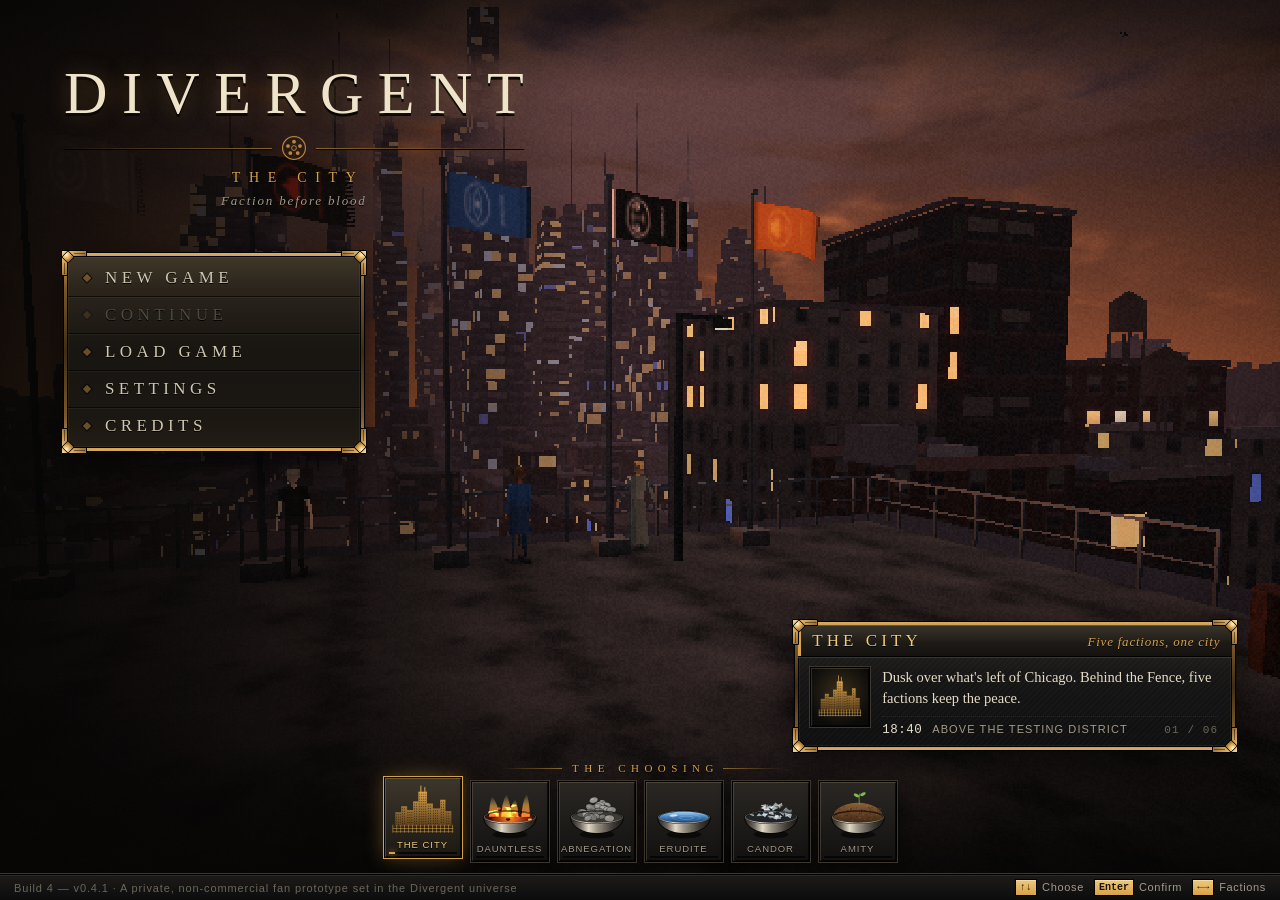
==== commit 0c16c4b7: "Merge the integration branch (shops, lives, perks) into the trials work The first fear's perk hooks " ====
--- a/index.html
+++ b/index.html
@@ -24,6 +24,8 @@
   <!-- data -->
   <script src="js/data/factions.js"></script>
   <script src="js/data/rpg.js"></script>
+  <script src="js/data/perks.js"></script>
+  <script src="js/data/codex.js"></script>
   <script src="js/data/items.js"></script>
   <script src="js/data/citymap.js"></script>
 
@@ -56,7 +58,9 @@
   <script src="js/game/stats.js"></script>
   <script src="js/game/inventory.js"></script>
   <script src="js/game/reputation.js"></script>
+  <script src="js/game/perks.js"></script>
   <script src="js/game/quests.js"></script>
+  <script src="js/game/codex.js"></script>
   <script src="js/game/dialogue.js"></script>
   <script src="js/game/npc.js"></script>
   <script src="js/game/npcAI.js"></script>
@@ -77,6 +81,7 @@
   <script src="js/data/dialogue/sims.js"></script>
   <script src="js/data/npcs_dauntless.js"></script>
   <script src="js/data/dialogue/dauntless.js"></script>
+  <script src="js/data/shops.js"></script>
 
   <!-- zones -->
   <script src="js/zones/menuScene.js"></script>
@@ -96,7 +101,10 @@
   <script src="js/game/metro.js"></script>
   <script src="js/game/waterfront.js"></script>
   <script src="js/game/citytech.js"></script>
+  <script src="js/game/shops.js"></script>
   <script src="js/game/farmlife.js"></script>
+  <script src="js/game/weather.js"></script>
+  <script src="js/game/lives.js"></script>
   <script src="js/game/extras.js"></script>
   <script src="js/game/wildlife.js"></script>
   <script src="js/game/chapter.js"></script>
@@ -131,6 +139,7 @@
   <script src="js/zones/week_erudite.js"></script>
   <script src="js/zones/week_abnegation.js"></script>
   <script src="js/zones/week_amity.js"></script>
+  <script src="js/zones/shops.js"></script>
 
   <!-- interface -->
   <script src="js/ui/ui.js"></script>
@@ -138,6 +147,7 @@
   <script src="js/ui/worldMap.js"></script>
   <script src="js/ui/minimap.js"></script>
   <script src="js/ui/rpgMenu.js"></script>
+  <script src="js/ui/shopUI.js"></script>
   <script src="js/ui/menus.js"></script>
   <script src="js/ui/menuReel.js"></script>
   <script src="js/ui/menuTheme.js"></script>
--- a/css/style.css
+++ b/css/style.css
@@ -293,6 +293,147 @@
 .rep-row .rl { width: 90px; text-align: right; font-size: 12px; color: var(--dim); }
 #map-canvas { width: 100%; height: 100%; display: block; image-rendering: pixelated; background: #0b0c0d; }
 
+/* ---- the RPG layer: points in the head, tooltips, the paper doll, perk trees, factions, journal, codex ---- */
+#rpgmenu { --fc: var(--accent); }
+#rpgmenu .tab { letter-spacing: 0.1em; font-size: 11.5px; gap: 6px; white-space: nowrap; overflow: hidden; }
+#rpgmenu .tab .ti { width: 18px; height: 18px; }
+#rpgmenu [data-f="abnegation"] { --fc: #c9c7bb; } #rpgmenu [data-f="dauntless"] { --fc: #e0553a; } #rpgmenu [data-f="erudite"] { --fc: #8fb6e3; }
+#rpgmenu [data-f="candor"] { --fc: #ecebe4; } #rpgmenu [data-f="amity"] { --fc: #e8b84a; } #rpgmenu [data-f="divergent"] { --fc: #9fd0ff; } #rpgmenu [data-f="factionless"] { --fc: #b49a7a; }
+#rpgmenu .rm-pts { display: flex; gap: 6px; margin-left: 10px; }
+#rpgmenu .rm-pts .pt { display: flex; flex-direction: column; align-items: center; min-width: 38px; padding: 2px 6px 1px; font: bold 16px/1 var(--serif); color: #1c1206; border: 1px solid #000;
+  background: linear-gradient(180deg, #f3d18c, #b8873e 55%, #7a5426); box-shadow: inset 0 1px 0 rgba(255, 240, 200, 0.6), 0 0 10px rgba(240, 200, 120, 0.35); animation: ptpulse 1.6s ease-in-out infinite; }
+#rpgmenu .rm-pts .pt i { font: normal 8px/1.4 var(--sans); letter-spacing: 0.16em; font-style: normal; }
+#rpgmenu .rm-pts .pt.k { background: linear-gradient(180deg, #cfe6ff, #6a9ad0 55%, #2f5680); }
+@keyframes ptpulse { 50% { box-shadow: inset 0 1px 0 rgba(255, 240, 200, 0.6), 0 0 16px rgba(240, 200, 120, 0.6); } }
+#rpgmenu .rm-tip { position: absolute; z-index: 5; max-width: 300px; padding: 8px 10px; pointer-events: none; font-size: 12.5px; line-height: 1.4; color: var(--text);
+  background: linear-gradient(180deg, rgba(36, 32, 26, 0.98), rgba(14, 13, 11, 0.98)); border: 1px solid #000; box-shadow: inset 0 0 0 1px var(--accent-dim), 0 6px 18px rgba(0, 0, 0, 0.7); }
+#rpgmenu .rm-tip b { display: block; font-family: var(--serif); font-weight: normal; font-size: 14px; letter-spacing: 0.1em; color: var(--accent-2); }
+#rpgmenu .rm-tip .tk { font-size: 10px; letter-spacing: 0.14em; text-transform: uppercase; color: var(--dim); margin-bottom: 4px; }
+#rpgmenu .rm-tip .ts { margin-top: 5px; font-size: 11px; color: var(--accent); }
+#rpgmenu .rm-tip .ts.owned { color: var(--good); } #rpgmenu .rm-tip .ts.dormant, #rpgmenu .rm-tip .ts.locked { color: #c98a70; }
+/* the paper doll: slots either side of the portrait */
+#rpgmenu .doll { display: flex; align-items: flex-start; justify-content: center; gap: 8px; margin: 2px 0 6px; }
+#rpgmenu .doll .portrait { margin: 4px 0 22px; flex: none; }
+#rpgmenu .slots { display: flex; flex-direction: column; gap: 9px; padding-top: 6px; }
+#rpgmenu .slot { position: relative; width: 52px; height: 58px; padding: 0; border-bottom: 1px solid #000; display: flex; flex-direction: column; align-items: center; justify-content: center; gap: 2px; cursor: pointer; border: 1px solid #000;
+  background: radial-gradient(circle at 50% 38%, #2b261e, #0c0b0a 80%); box-shadow: inset 1px 1px 0 var(--bevel-hi), inset -1px -1px 0 var(--bevel-lo), 0 0 0 1px #2a241b, 0 0 0 2px var(--accent-dim); }
+#rpgmenu .slot:hover, #rpgmenu .slot.vhover { box-shadow: inset 1px 1px 0 var(--bevel-hi), inset -1px -1px 0 var(--bevel-lo), 0 0 0 1px #2a241b, 0 0 0 2px var(--accent-2), 0 0 10px rgba(240, 200, 120, 0.4); }
+#rpgmenu .slot.empty { cursor: default; opacity: 0.6; }
+#rpgmenu .slot .ph { color: var(--accent-dim); font-size: 22px; line-height: 34px; }
+#rpgmenu .slot .sl { width: auto; font: 7.5px var(--sans); letter-spacing: 0.14em; text-transform: uppercase; color: var(--dim); } /* (not the save menu's .slot) */
+#rpgmenu .slot.mark canvas { width: 34px; height: 34px; }
+/* skills & perks: the trees down the left */
+#rpgmenu .tgrp { margin: 10px 0 3px; font-size: 10px; letter-spacing: 0.22em; text-transform: uppercase; color: var(--accent-dim); }
+#rpgmenu .tree-row { position: relative; gap: 7px; padding: 4px 8px 6px; }
+#rpgmenu .tree-row .tg { width: 18px; text-align: center; color: var(--accent); font-size: 14px; }
+#rpgmenu .tree-row .tn { font-family: var(--serif); letter-spacing: 0.06em; }
+#rpgmenu .tree-row .tv { margin-left: auto; text-align: right; line-height: 1.05; }
+#rpgmenu .tree-row .tv b { display: block; font: normal 11px var(--mono); color: var(--text); white-space: nowrap; max-width: 92px; overflow: hidden; text-overflow: ellipsis; }
+#rpgmenu .tree-row .tv i { font-style: normal; font-size: 8px; letter-spacing: 1px; color: var(--accent); }
+#rpgmenu .tree-row .tfrac { position: absolute; left: 33px; right: 8px; bottom: 2px; height: 2px; background: #15140f; }
+#rpgmenu .tree-row .tfrac i { position: absolute; left: 0; top: 0; bottom: 0; background: var(--accent-dim); }
+#rpgmenu .tree-row.avail .tg { color: #9fd0ff; text-shadow: 0 0 6px rgba(120, 190, 255, 0.8); }
+/* the tree itself */
+#rpgmenu .tree-view { display: flex; flex-direction: column; }
+#rpgmenu .tv-head { display: flex; gap: 12px; align-items: center; padding-bottom: 8px; border-bottom: 1px solid #000; box-shadow: 0 1px 0 rgba(255, 255, 255, 0.04); }
+#rpgmenu .tvg { width: 44px; height: 44px; display: grid; place-items: center; font-size: 24px; color: var(--accent-2); border: 1px solid #000; background: radial-gradient(circle, #2e281f, #0b0a09); box-shadow: 0 0 0 1px var(--accent-dim); }
+#rpgmenu .tvn { font-family: var(--serif); font-size: 20px; letter-spacing: 0.16em; text-transform: uppercase; color: var(--accent-2); }
+#rpgmenu .tvs { font-size: 11.5px; color: var(--dim); line-height: 1.35; }
+#rpgmenu .tiers { flex: 1; display: flex; flex-direction: column; justify-content: space-around; padding: 6px 0; position: relative; }
+#rpgmenu .tiers::before { content: ''; position: absolute; left: calc(50% + 40px); top: 26px; bottom: 26px; width: 2px; background: linear-gradient(180deg, var(--accent-dim), #2a241b); opacity: 0.6; }
+#rpgmenu .tier { position: relative; display: flex; align-items: center; gap: 10px; min-height: 64px; }
+#rpgmenu .tier .tl { width: 120px; flex: none; font-size: 10.5px; color: var(--faint); line-height: 1.3; }
+#rpgmenu .tier .tl b { display: block; font: normal 18px var(--serif); color: #5a5246; letter-spacing: 0.1em; }
+#rpgmenu .tier.open .tl b { color: var(--fc); text-shadow: 0 0 8px rgba(216, 162, 74, 0.35); }
+#rpgmenu .tier.open .tl span { color: var(--dim); }
+#rpgmenu .tier .nodes { flex: 1; display: flex; justify-content: center; gap: 14px; position: relative; z-index: 1; }
+#rpgmenu .pk { width: 132px; padding: 7px 6px 6px; text-align: center; cursor: pointer; border: 1px solid #000; transition: transform 0.12s;
+  background: linear-gradient(180deg, #24211c, #121110); box-shadow: inset 1px 1px 0 rgba(255, 240, 210, 0.06), 0 0 0 1px #2a241b; }
+#rpgmenu .pk .pg { display: block; font-size: 20px; line-height: 24px; color: #5a5246; }
+#rpgmenu .pk .pn { display: block; font-family: var(--serif); font-size: 12.5px; letter-spacing: 0.06em; color: var(--dim); }
+#rpgmenu .pk .ps { display: block; margin-top: 2px; font-size: 9px; letter-spacing: 0.16em; text-transform: uppercase; color: var(--faint); }
+#rpgmenu .pk:hover, #rpgmenu .pk.vhover { transform: translateY(-1px); }
+#rpgmenu .pk.available { box-shadow: inset 1px 1px 0 rgba(255, 240, 210, 0.1), 0 0 0 1px var(--accent-dim), 0 0 12px rgba(120, 190, 255, 0.25); }
+#rpgmenu .pk.available .pg { color: #9fd0ff; } #rpgmenu .pk.available .pn { color: var(--text); } #rpgmenu .pk.available .ps { color: #9fd0ff; }
+#rpgmenu .pk.owned { background: linear-gradient(180deg, #4a4032, #241f18); box-shadow: inset 0 1px 0 rgba(255, 230, 180, 0.25), 0 0 0 1px var(--accent), 0 0 12px rgba(216, 162, 74, 0.3); }
+#rpgmenu .pk.owned .pg { color: var(--fc); text-shadow: 0 0 8px rgba(240, 200, 120, 0.6); } #rpgmenu .pk.owned .pn { color: var(--accent-2); } #rpgmenu .pk.owned .ps { color: var(--good); }
+#rpgmenu .pk.dormant { background: repeating-linear-gradient(135deg, #1b1916 0 6px, #141210 6px 12px); box-shadow: 0 0 0 1px #6a3a2a; }
+#rpgmenu .pk.dormant .pg, #rpgmenu .pk.dormant .ps { color: #a8644c; }
+#rpgmenu .pk.locked { opacity: 0.55; }
+#rpgmenu .pk.sel { outline: 2px solid var(--accent-2); outline-offset: 2px; }
+#rpgmenu .pk.just { animation: pkjust 0.9s ease-out; }
+@keyframes pkjust { 0% { transform: scale(1.18); box-shadow: 0 0 0 2px #fff4d8, 0 0 40px rgba(255, 220, 150, 0.95); } 100% { transform: none; } }
+#rpgmenu .pk-detail { margin-top: 4px; padding: 8px 10px; border: 1px solid #000; background: rgba(0, 0, 0, 0.3); box-shadow: inset 0 0 0 1px #2a241b; }
+#rpgmenu .pk-detail .pdn { font-family: var(--serif); font-size: 15px; letter-spacing: 0.1em; color: var(--accent-2); }
+#rpgmenu .pk-detail .pdn .ptier { font: 10px var(--sans); letter-spacing: 0.16em; color: var(--dim); text-transform: uppercase; margin-left: 6px; }
+#rpgmenu .pk-detail .pdr { font-size: 12px; margin: 3px 0 2px; color: var(--dim); }
+#rpgmenu .pk-detail .learn { margin-top: 5px; }
+/* factions */
+#rpgmenu .fac-row .em { width: 30px; height: 30px; flex: none; }
+#rpgmenu .fac-row .fn { line-height: 1.15; } #rpgmenu .fac-row .fn b { display: block; font: normal 13.5px var(--serif); letter-spacing: 0.08em; }
+#rpgmenu .fac-row .fn i { font-style: normal; font-size: 10.5px; color: var(--dim); }
+#rpgmenu .fac-row .fv { margin-left: auto; font: 12px var(--mono); }
+#rpgmenu .fac-top { display: flex; gap: 14px; align-items: center; }
+#rpgmenu .fac-top .fem { width: 76px; height: 76px; flex: none; filter: drop-shadow(0 0 10px rgba(0, 0, 0, 0.9)); }
+#rpgmenu .fnm { font-family: var(--serif); font-size: 24px; letter-spacing: 0.28em; color: var(--fc); text-shadow: 0 2px 0 #000; }
+#rpgmenu .fvt { font-family: var(--serif); font-style: italic; color: var(--dim); font-size: 13px; }
+#rpgmenu .frel { font-size: 10.5px; letter-spacing: 0.16em; text-transform: uppercase; color: var(--accent-dim); margin-top: 3px; }
+#rpgmenu .ftitle { font-size: 13px; color: var(--text); } #rpgmenu .ftitle b { font-family: var(--serif); font-weight: normal; color: var(--accent-2); letter-spacing: 0.06em; }
+#rpgmenu .stand { position: relative; height: 12px; margin: 14px 0 0; background: linear-gradient(90deg, #3a1610, #161412 40%, #161412 60%, #1a2a14); border: 1px solid #000; box-shadow: inset 0 0 0 1px #2a241b; }
+#rpgmenu .stand .tick { position: absolute; top: -3px; bottom: -3px; width: 1px; background: #5a5040; }
+#rpgmenu .stand .fill { position: absolute; top: 2px; bottom: 2px; } #rpgmenu .stand .fill.pos { background: linear-gradient(180deg, #a8d88a, #4e8a37); } #rpgmenu .stand .fill.neg { background: linear-gradient(180deg, #e07060, #8a2a1c); }
+#rpgmenu .stand .you { position: absolute; top: -6px; width: 0; height: 0; margin-left: -5px; border: 5px solid transparent; border-top: 7px solid var(--accent-2); }
+#rpgmenu .stand-l { position: relative; height: 26px; margin-top: 3px; }
+#rpgmenu .stand-l span { position: absolute; transform: translateX(-50%); width: 13%; text-align: center; font-size: 9px; line-height: 1.15; color: var(--faint); }
+#rpgmenu .stand-l span.on { color: var(--accent-2); }
+#rpgmenu .fnext { font-size: 11.5px; color: var(--dim); } #rpgmenu .fnext b { color: var(--text); font-weight: normal; }
+#rpgmenu .manifesto { font-family: var(--serif); font-size: 14px; line-height: 1.55; color: #e6dcc3; padding: 8px 12px; margin-bottom: 6px; border-left: 2px solid var(--fc); background: rgba(232, 222, 196, 0.04); }
+/* the journal */
+#rpgmenu .content[data-tab="quests"] { flex-direction: column; }
+#rpgmenu .jtabs { margin: 8px 14px 0; }
+#rpgmenu .jbody { flex: 1; display: flex; min-height: 0; }
+#rpgmenu .nday { margin: 10px 0 3px; font: 12px var(--serif); letter-spacing: 0.2em; text-transform: uppercase; color: var(--accent-dim); }
+#rpgmenu .xps { display: flex; flex-wrap: wrap; justify-content: space-between; padding: 4px 0; border-bottom: 1px dotted rgba(255, 255, 255, 0.06); }
+#rpgmenu .xps .xn { font-family: var(--serif); letter-spacing: 0.06em; } #rpgmenu .xps .xa { font: 11.5px var(--mono); color: var(--accent-2); }
+#rpgmenu .xps .xd { width: 100%; font-size: 11.5px; color: var(--dim); }
+#rpgmenu .list-item.dimmed { opacity: 0.55; }
+/* the codex */
+#rpgmenu .cx { font-family: var(--serif); font-size: 13px; }
+#rpgmenu .cx.locked { color: #4c473f; cursor: default; font-style: italic; }
+#rpgmenu .cx.unread::after { content: '\25cf'; margin-left: auto; font-size: 8px; color: #ffd36a; text-shadow: 0 0 6px rgba(255, 211, 106, 0.8); }
+#rpgmenu .codex-page { padding: 16px 26px; background: radial-gradient(ellipse at 50% 0%, rgba(232, 214, 170, 0.08), rgba(0, 0, 0, 0) 70%), linear-gradient(180deg, rgba(232, 222, 196, 0.035), rgba(232, 222, 196, 0.01)); }
+#rpgmenu .cxc { font-size: 10px; letter-spacing: 0.26em; text-transform: uppercase; color: var(--accent-dim); }
+#rpgmenu .cxt { font-family: var(--serif); font-size: 22px; letter-spacing: 0.12em; color: var(--accent-2); margin: 2px 0 10px; padding-bottom: 6px; border-bottom: 1px solid var(--accent-dim); }
+#rpgmenu .cxe { float: right; width: 64px; height: 64px; margin: 0 0 8px 12px; }
+#rpgmenu .cxb { font-family: var(--serif); font-size: 15px; line-height: 1.6; color: #e9e0c9; }
+#rpgmenu .cxb p { margin: 0 0 10px; } #rpgmenu .cxb p:first-child::first-letter { float: left; font-size: 40px; line-height: 0.9; margin: 3px 6px 0 0; color: var(--accent-2); }
+
+/* ---- the level-up fanfare: a bronze plate that drops in and goes ---- */
+#levelup { position: absolute; left: 50%; top: 9%; z-index: 45; min-width: 300px; padding: 12px 34px 10px; text-align: center; pointer-events: none; opacity: 0; transform: translate(-50%, -30px) scale(0.92);
+  background: radial-gradient(ellipse at 50% 0%, rgba(255, 210, 130, 0.25), rgba(0, 0, 0, 0) 70%), linear-gradient(180deg, rgba(40, 33, 24, 0.96), rgba(14, 12, 10, 0.96));
+  border: 1px solid #000; box-shadow: 0 0 0 1px var(--accent-dim), 0 0 0 4px #15130f, 0 0 0 5px var(--accent), 0 10px 40px rgba(0, 0, 0, 0.8), 0 0 60px rgba(216, 162, 74, 0.35); transition: opacity 0.6s, transform 0.6s; overflow: hidden; }
+#levelup.on { opacity: 1; transform: translate(-50%, 0) scale(1); }
+#levelup .lv-rays { position: absolute; inset: -60%; background: repeating-conic-gradient(rgba(255, 220, 150, 0.09) 0 8deg, rgba(0, 0, 0, 0) 8deg 20deg); animation: lvspin 9s linear infinite; }
+@keyframes lvspin { to { transform: rotate(360deg); } }
+#levelup .lv-k, #levelup .lv-n, #levelup .lv-g, #levelup .lv-h { position: relative; }
+#levelup .lv-k { font-family: var(--serif); font-size: 13px; letter-spacing: 0.5em; text-transform: uppercase; color: var(--accent); }
+#levelup .lv-n { font-family: var(--serif); font-size: 62px; line-height: 1; color: #ffe6a8; text-shadow: 0 2px 0 #000, 0 0 24px rgba(255, 200, 110, 0.8); }
+#levelup.on .lv-n { animation: lvpop 0.7s cubic-bezier(.2, 1.6, .4, 1); }
+@keyframes lvpop { from { transform: scale(2.2); opacity: 0; } }
+#levelup .lv-g { display: flex; gap: 14px; justify-content: center; margin: 4px 0 4px; font-size: 13px; color: var(--good); letter-spacing: 0.06em; }
+#levelup .lv-h { font-size: 10px; letter-spacing: 0.22em; color: var(--dim); text-transform: uppercase; }
+
+/* ---- dialogue: perk and standing tags, Candor's lie mark, Erudite's analysis ---- */
+.choice .ptag { color: var(--fc, var(--accent)); font-size: 11.5px; letter-spacing: 0.08em; white-space: nowrap; text-shadow: 0 0 6px rgba(0, 0, 0, 0.9); }
+.choice .ptag[data-f="abnegation"] { --fc: #c9c7bb; } .choice .ptag[data-f="dauntless"] { --fc: #ef6a4c; } .choice .ptag[data-f="erudite"] { --fc: #8fb6e3; }
+.choice .ptag[data-f="candor"] { --fc: #f4f3ee; } .choice .ptag[data-f="amity"] { --fc: #e8b84a; } .choice .ptag[data-f="divergent"] { --fc: #9fd0ff; }
+.choice .chk sup { font-size: 9px; color: var(--good); margin-left: 1px; }
+#dialogue .disp b { font-weight: normal; } #dialogue .disp.good b { color: var(--good); } #dialogue .disp.bad b { color: var(--danger); } #dialogue .disp .an { font-family: var(--mono); font-size: 10.5px; color: #8fb6e3; }
+#dialogue .liemark { display: flex; gap: 10px; align-items: baseline; padding: 5px 16px; font-size: 12px; color: #e8d0c4; background: linear-gradient(90deg, rgba(160, 40, 30, 0.45), rgba(160, 40, 30, 0.05)); border-bottom: 1px solid #000; }
+#dialogue .liemark b { font-weight: normal; font-family: var(--serif); letter-spacing: 0.2em; color: #ff9a80; white-space: nowrap; }
+#dialogue .liemark .tell { font-style: italic; }
+#dialogue.lying .text { box-shadow: inset 3px 0 0 #c0503a; background: linear-gradient(90deg, rgba(192, 80, 58, 0.1), rgba(192, 80, 58, 0)); }
+
 /* ------------------------------ main menu ------------------------------ */
 /* the game's own look (bronze, serif capitals, bevelled panels) over the factions' highlights reel
    (js/ui/menuReel.js); along the bottom, the five bowls of the Choosing cut to each faction's day */
@@ -741,3 +882,28 @@
 #hud-minimap.hidden { display: none; }
 #hud-compass .wpt { position: absolute; top: 3px; color: #8fd8ff; font-size: 12px; transform: translateX(-50%); text-shadow: 0 0 4px #000; }
 #hud-fps { bottom: 216px !important; }
+
+/* ------------------------------ Build 7: the trading panel ------------------------------ */
+#shop { position: absolute; left: 50%; top: 50%; transform: translate(-50%, -50%); width: min(760px, 94vw); height: min(560px, 90vh); display: flex; flex-direction: column; z-index: 25; }
+#shop .sh-head { display: flex; justify-content: space-between; align-items: center; padding: 6px 14px; font-size: 12px; border-bottom: 1px solid #000; background: linear-gradient(180deg, #1a1916, #121110); }
+#shop .sh-purse { font-family: var(--mono); letter-spacing: 0.08em; }
+#shop .sh-purse b { color: var(--accent-2); font-size: 15px; margin-left: 4px; }
+#shop .sh-cols { flex: 1; display: flex; min-height: 0; }
+#shop .sh-col { flex: 1; display: flex; flex-direction: column; min-width: 0; opacity: 0.8; }
+#shop .sh-col.on { opacity: 1; }
+#shop .sh-col + .sh-col { border-left: 1px solid rgba(0,0,0,0.8); box-shadow: -1px 0 0 rgba(255,255,255,0.04); }
+#shop .sh-h { font-family: var(--serif); font-size: 12px; letter-spacing: 0.2em; text-transform: uppercase; color: var(--accent); padding: 6px 10px 4px; border-bottom: 1px solid rgba(0,0,0,0.7); }
+#shop .sh-col.on .sh-h { color: var(--accent-2); text-shadow: 0 0 8px rgba(216,162,74,0.4); }
+#shop .sh-list { flex: 1; overflow-y: auto; }
+#shop .sh-row .sh-name { flex: 1; min-width: 0; white-space: nowrap; overflow: hidden; text-overflow: ellipsis; }
+#shop .sh-row .qty { margin-left: 0; min-width: 34px; text-align: right; }
+#shop .sh-row .sh-price { font-family: var(--mono); color: var(--accent-2); min-width: 28px; text-align: right; }
+#shop .sh-row.dim .sh-price { color: var(--faint); }
+#shop .sh-none { padding: 10px; }
+#shop .sh-detail { height: 104px; padding: 8px 14px; border-top: 1px solid #000; box-shadow: inset 0 1px 0 rgba(255,255,255,0.04); overflow: hidden; }
+#shop .sh-dn { font-family: var(--serif); font-size: 15px; color: var(--accent-2); margin-bottom: 4px; }
+#shop .sh-msg { margin-top: 6px; font-size: 12px; color: var(--info); }
+#shop .foot { display: flex; align-items: center; gap: 10px; padding: 7px 12px; border-top: 1px solid #000; }
+#shop .foot .sh-keys { flex: 1; font-size: 11px; text-align: center; }
+#rpgmenu .inv-purse { cursor: default; border-bottom: 1px solid rgba(216,162,74,0.25); }
+#rpgmenu .inv-purse .qty { color: var(--accent-2); font-size: 14px; }
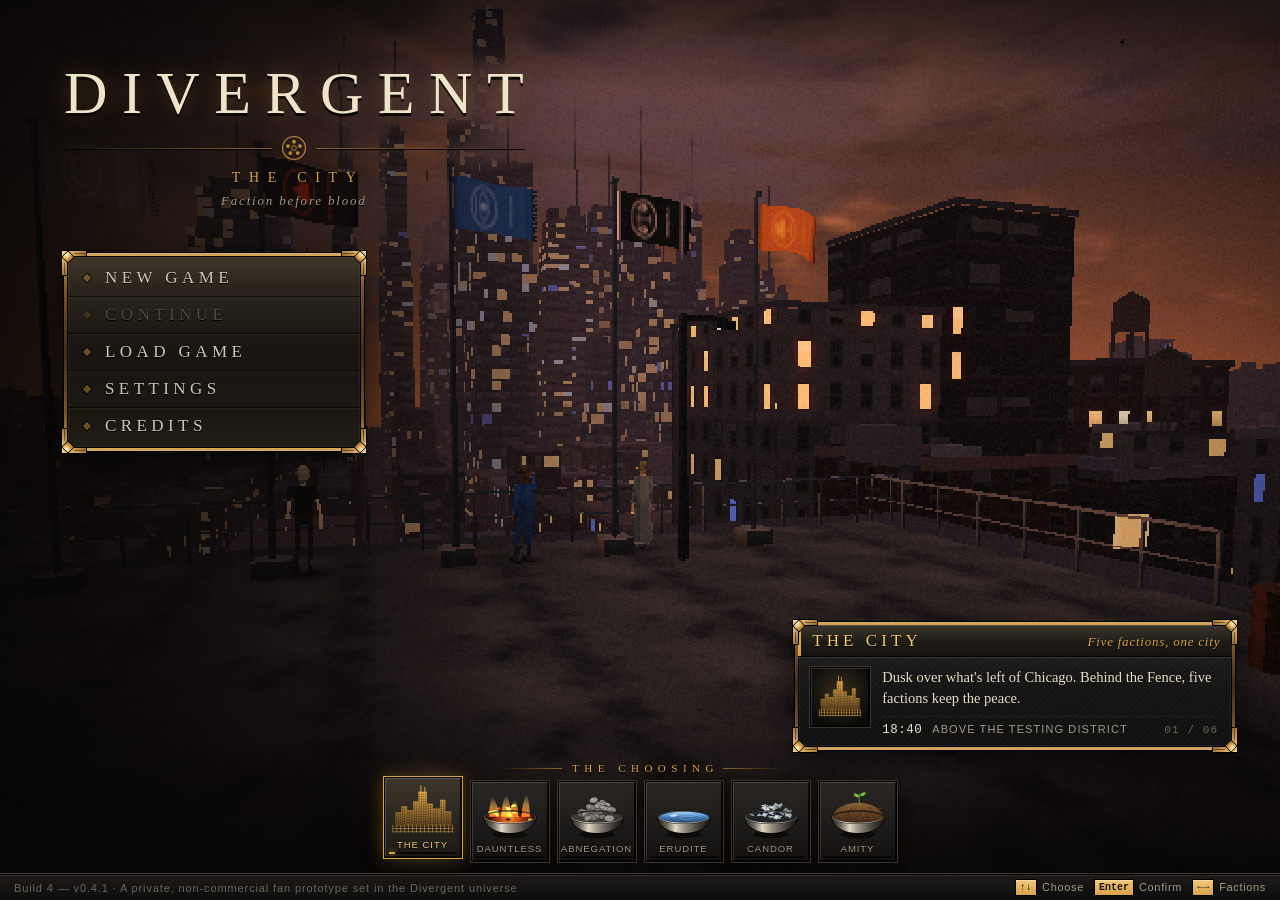
==== commit c3de5ae5: "Capture the Flag: the night game at the old pier The train out to the fairground at the end of Lake " ====
--- a/index.html
+++ b/index.html
@@ -135,6 +135,7 @@
   <script src="js/zones/zipline.js"></script>
   <script src="js/zones/fearsim.js"></script>
   <script src="js/zones/fearscape.js"></script>
+  <script src="js/zones/ctf.js"></script>
   <script src="js/zones/week_candor.js"></script>
   <script src="js/zones/week_erudite.js"></script>
   <script src="js/zones/week_abnegation.js"></script>
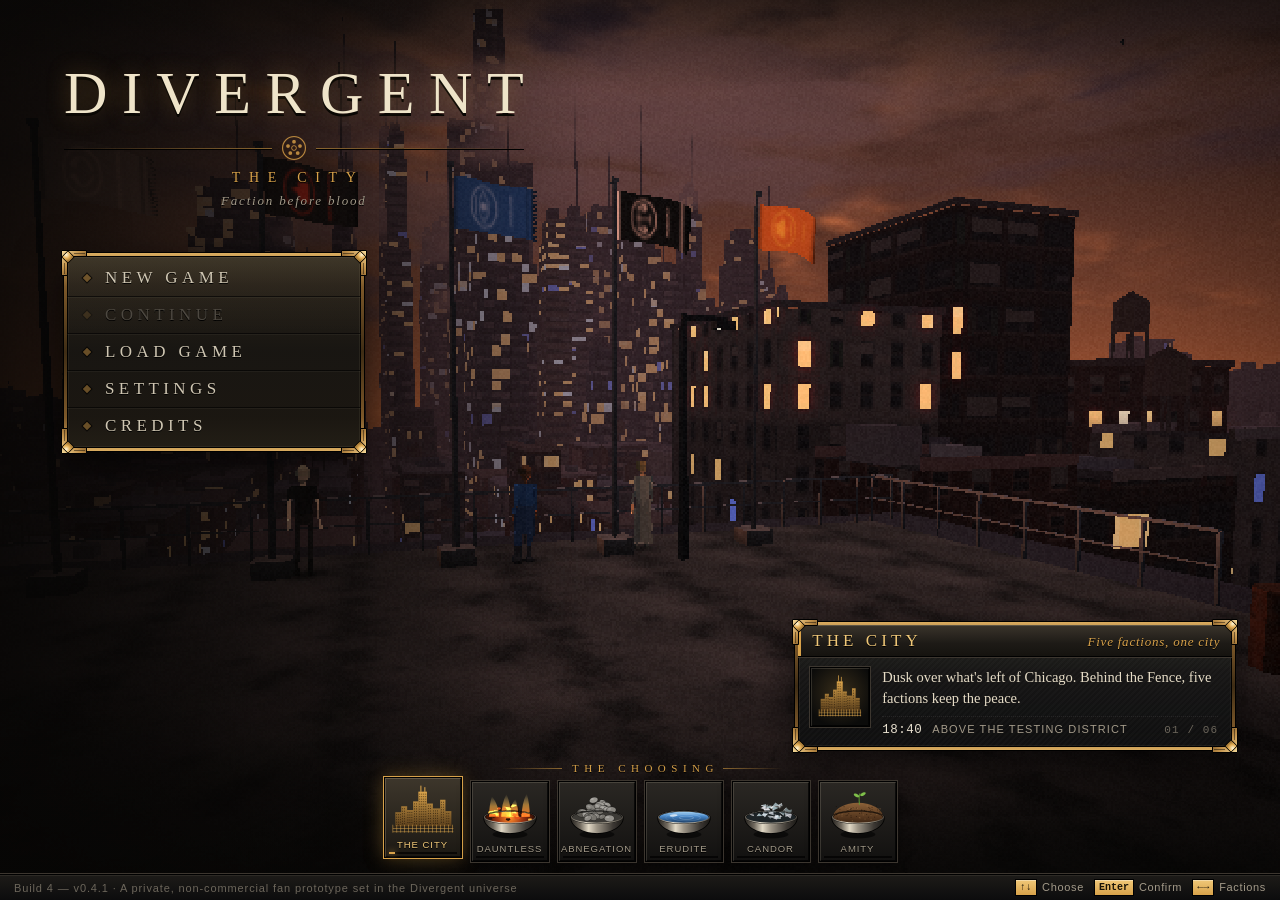
==== commit b0539d4b: "Faction trials: Gallery B, the bread line, the second supper; the Hearing as a full scene Erudite: b" ====
--- a/index.html
+++ b/index.html
@@ -140,6 +140,7 @@
   <script src="js/zones/week_erudite.js"></script>
   <script src="js/zones/week_abnegation.js"></script>
   <script src="js/zones/week_amity.js"></script>
+  <script src="js/zones/trials.js"></script>
   <script src="js/zones/shops.js"></script>
 
   <!-- interface -->
--- a/css/style.css
+++ b/css/style.css
@@ -828,6 +828,8 @@
 .serum-a.lie { color: #c8d8ff; }
 .serum-will { position: absolute; left: 50%; top: 23%; transform: translateX(-50%); width: 240px; text-align: center; font-size: 10px; letter-spacing: 0.16em; text-transform: uppercase; color: var(--dim); }
 .serum-will .fh-bar i { background: linear-gradient(180deg, #ffb08a, #b0402a); }
+.serum-will.serum-room { top: auto; bottom: 18%; width: 200px; } /* (how much of your fight the benches can see) */
+.serum-room .fh-bar i { background: linear-gradient(180deg, #c8d0dc, #6a7488); }
 /* Erudite's benches */
 .vx-labels { position: absolute; left: 50%; bottom: 70px; transform: translateX(-50%); display: flex; gap: 40px; }
 .vx-l { min-width: 92px; text-align: center; padding: 6px 10px; background: rgba(10, 12, 16, 0.72); border: 1px solid #000; box-shadow: inset 0 0 0 1px var(--line); font-size: 12px; color: var(--text); }
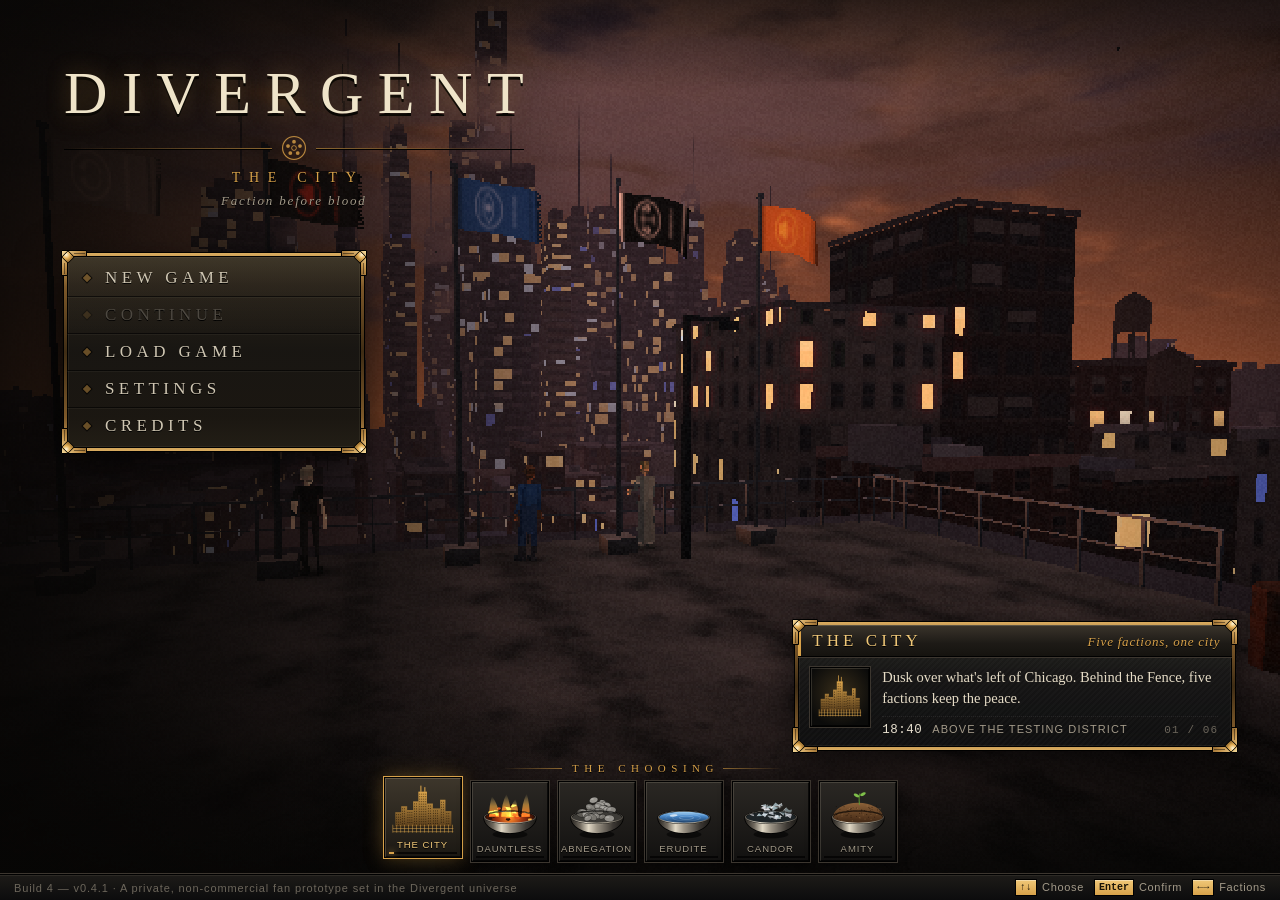
==== commit 8a081dab: "Lake Street outside the gate, laid again: one surface, its paint in it The old crossing, bus bay and" ====
--- a/index.html
+++ b/index.html
@@ -101,6 +101,7 @@
   <script src="js/game/metro.js"></script>
   <script src="js/game/waterfront.js"></script>
   <script src="js/game/citytech.js"></script>
+  <script src="js/game/gateroad.js"></script>
   <script src="js/game/shops.js"></script>
   <script src="js/game/farmlife.js"></script>
   <script src="js/game/weather.js"></script>
@@ -113,14 +114,12 @@
   <script src="js/game/wait.js"></script>
   <script src="js/game/freerun.js"></script>
   <script src="js/game/activity.js"></script>
-  <script src="js/game/fear.js"></script>
   <script src="js/game/combat.js"></script>
   <script src="js/game/training.js"></script>
   <script src="js/game/initiation.js"></script>
   <script src="js/game/stageone.js"></script>
   <script src="js/game/firstweek.js"></script>
   <script src="js/game/campaign.js"></script>
-  <script src="js/game/stagetwo.js"></script>
   <script src="js/zones/camp_episodes.js"></script>
   <script src="js/zones/camp_content.js"></script>
   <script src="js/data/cityquests.js"></script>
@@ -134,13 +133,10 @@
   <script src="js/zones/compound.js"></script>
   <script src="js/zones/zipline.js"></script>
   <script src="js/zones/fearsim.js"></script>
-  <script src="js/zones/fearscape.js"></script>
-  <script src="js/zones/ctf.js"></script>
   <script src="js/zones/week_candor.js"></script>
   <script src="js/zones/week_erudite.js"></script>
   <script src="js/zones/week_abnegation.js"></script>
   <script src="js/zones/week_amity.js"></script>
-  <script src="js/zones/trials.js"></script>
   <script src="js/zones/shops.js"></script>
 
   <!-- interface -->
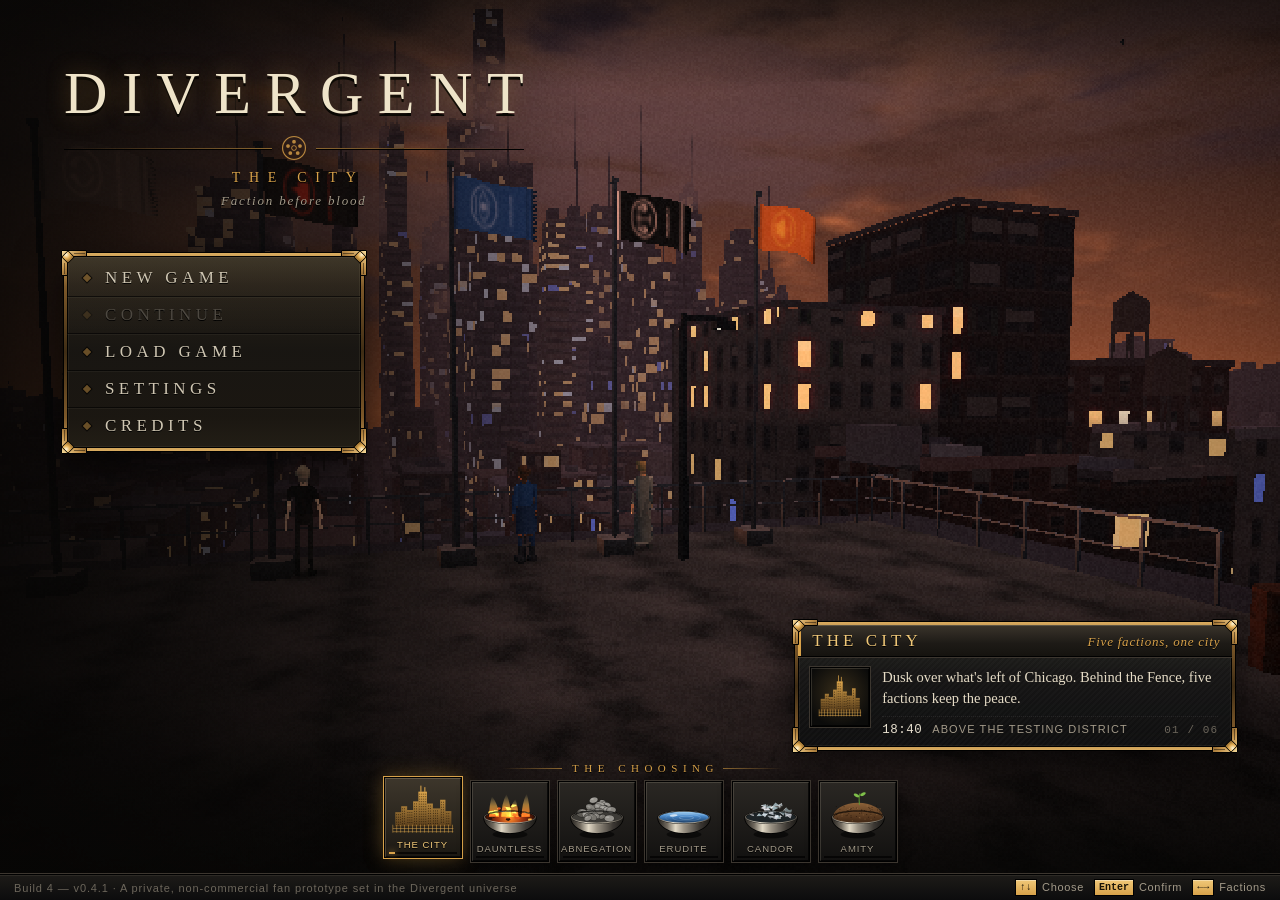
==== commit c9978ce6: "A long coat with real cloth: Dean Walsh's leather duster; everyone's shadows in one draw call js/eng" ====
--- a/index.html
+++ b/index.html
@@ -49,6 +49,7 @@
   <script src="js/engine/city.js"></script>
   <script src="js/engine/metrokit.js"></script>
   <script src="js/engine/character.js"></script>
+  <script src="js/engine/cloth.js"></script>
   <script src="js/engine/input.js"></script>
   <script src="js/engine/audio.js"></script>
 
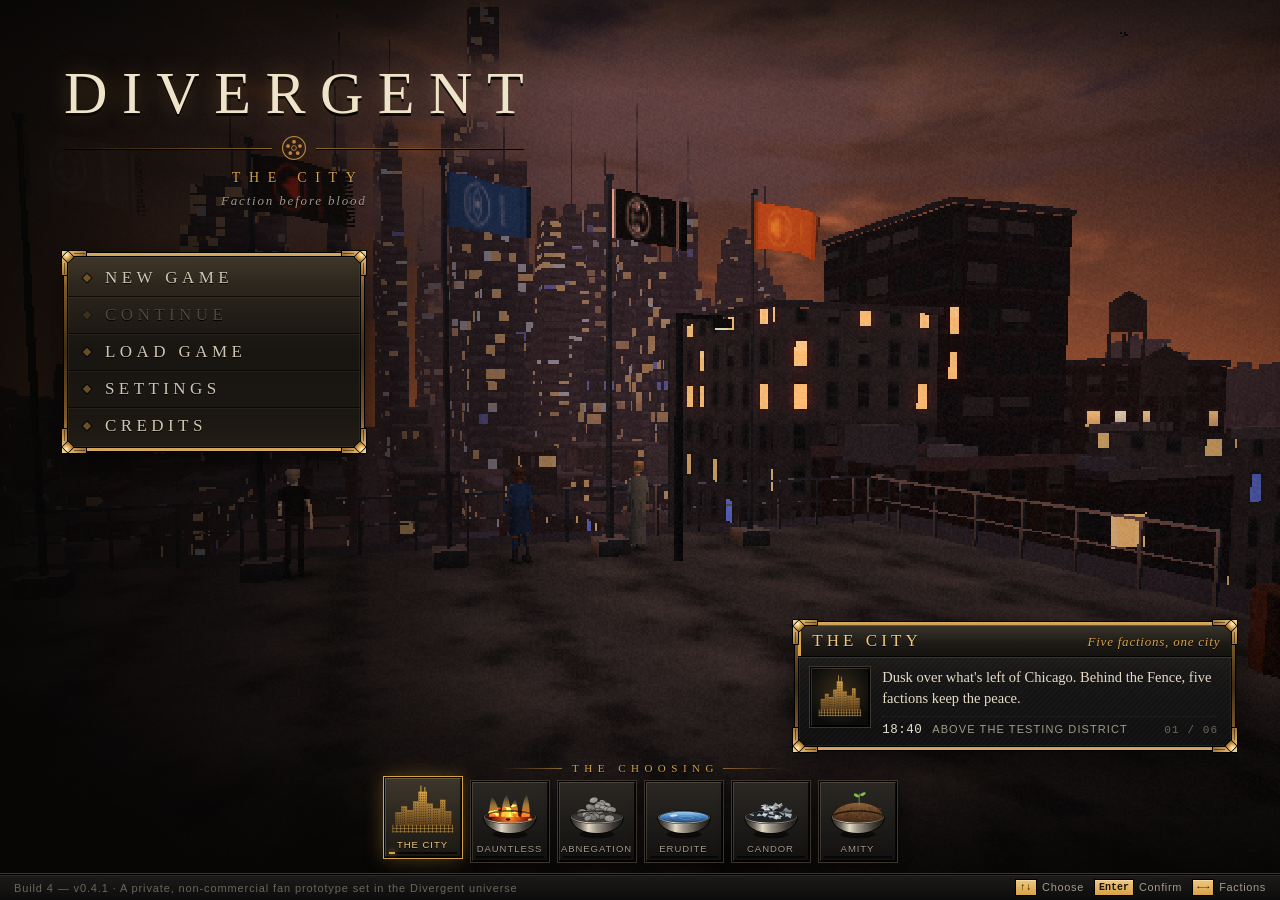
==== commit d2367e9c: "Leather coats for every faction; the forecourt furnished; leaves on the wind, trees that sway Coats:" ====
--- a/index.html
+++ b/index.html
@@ -106,6 +106,7 @@
   <script src="js/game/shops.js"></script>
   <script src="js/game/farmlife.js"></script>
   <script src="js/game/weather.js"></script>
+  <script src="js/game/leaves.js"></script>
   <script src="js/game/lives.js"></script>
   <script src="js/game/extras.js"></script>
   <script src="js/game/wildlife.js"></script>
--- a/css/style.css
+++ b/css/style.css
@@ -630,7 +630,13 @@
 #loading .lb i { position: absolute; left: -40%; width: 40%; top: 0; bottom: 0; background: var(--accent-dim); animation: load 1.1s linear infinite; }
 #loading .tip { margin-top: 18px; font-family: var(--serif); font-size: 13px; color: var(--dim); max-width: 520px; text-align: center; padding: 0 20px; }
 @keyframes load { to { left: 100%; } }
-#errbox { position: absolute; left: 12px; bottom: 12px; max-width: 60%; background: rgba(60,0,0,0.85); color: #ffd0c8; font-family: var(--mono); font-size: 12px; padding: 8px 10px; z-index: 99; white-space: pre-wrap; border: 1px solid #000; }
+#errbox { position: absolute; left: 50%; top: 50%; transform: translate(-50%, -50%); width: min(520px, 90vw); background: linear-gradient(180deg, rgba(28,22,18,0.97), rgba(16,12,10,0.97)); color: #e8dcc8; padding: 16px 18px 14px; z-index: 200; border: 1px solid #000; box-shadow: 0 10px 40px rgba(0,0,0,0.7); }
+#errbox .eh { font-family: var(--serif, Georgia, serif); font-size: 18px; letter-spacing: 1px; color: #e0a07a; margin-bottom: 6px; }
+#errbox .et { font-size: 12.5px; line-height: 1.45; color: #cdbfa8; margin-bottom: 8px; }
+#errbox details { margin: 4px 0 10px; font-size: 11px; }
+#errbox summary { cursor: pointer; color: #a8987e; }
+#errbox pre { max-height: 160px; overflow: auto; white-space: pre-wrap; font-family: var(--mono); font-size: 11px; color: #ffcfc0; background: rgba(0,0,0,0.4); padding: 6px 8px; margin: 6px 0 0; }
+#errbox .eb { display: flex; gap: 8px; flex-wrap: wrap; justify-content: flex-end; }
 #waitmenu { position: absolute; left: 50%; top: 50%; transform: translate(-50%, -50%); width: 360px; }
 #waitmenu .body { padding: 12px 16px; text-align: center; }
 #waitmenu .hrs { display: inline-block; min-width: 150px; font-family: var(--serif); font-size: 28px; color: var(--accent-2); margin: 6px 0; vertical-align: middle; }
@@ -808,7 +814,7 @@
 .struggle .fh-bar i { background: linear-gradient(180deg, #ffb08a, #b0402a); }
 .struggle .keys { font-size: 12px; color: var(--dim); margin-top: 6px; }
 .struggle .keys b { color: var(--accent-2); font-family: var(--mono); font-weight: normal; }
-#ui-root.fearing #hud-quest, #ui-root.fearing #hud-compass, #ui-root.fearing #hud-loc, #ui-root.fearing #hud-minimap { display: none; }
+#ui-root.fearing #hud-quest, #ui-root.fearing #hud-compass, #ui-root.fearing #hud-loc { display: none; }
 
 /* the first week (Build 3): Candor's interview room and the serum */
 .iv-press { margin-top: 6px; font-size: 10px; letter-spacing: 0.16em; text-transform: uppercase; color: var(--dim); }
@@ -828,8 +834,6 @@
 .serum-a.lie { color: #c8d8ff; }
 .serum-will { position: absolute; left: 50%; top: 23%; transform: translateX(-50%); width: 240px; text-align: center; font-size: 10px; letter-spacing: 0.16em; text-transform: uppercase; color: var(--dim); }
 .serum-will .fh-bar i { background: linear-gradient(180deg, #ffb08a, #b0402a); }
-.serum-will.serum-room { top: auto; bottom: 18%; width: 200px; } /* (how much of your fight the benches can see) */
-.serum-room .fh-bar i { background: linear-gradient(180deg, #c8d0dc, #6a7488); }
 /* Erudite's benches */
 .vx-labels { position: absolute; left: 50%; bottom: 70px; transform: translateX(-50%); display: flex; gap: 40px; }
 .vx-l { min-width: 92px; text-align: center; padding: 6px 10px; background: rgba(10, 12, 16, 0.72); border: 1px solid #000; box-shadow: inset 0 0 0 1px var(--line); font-size: 12px; color: var(--text); }
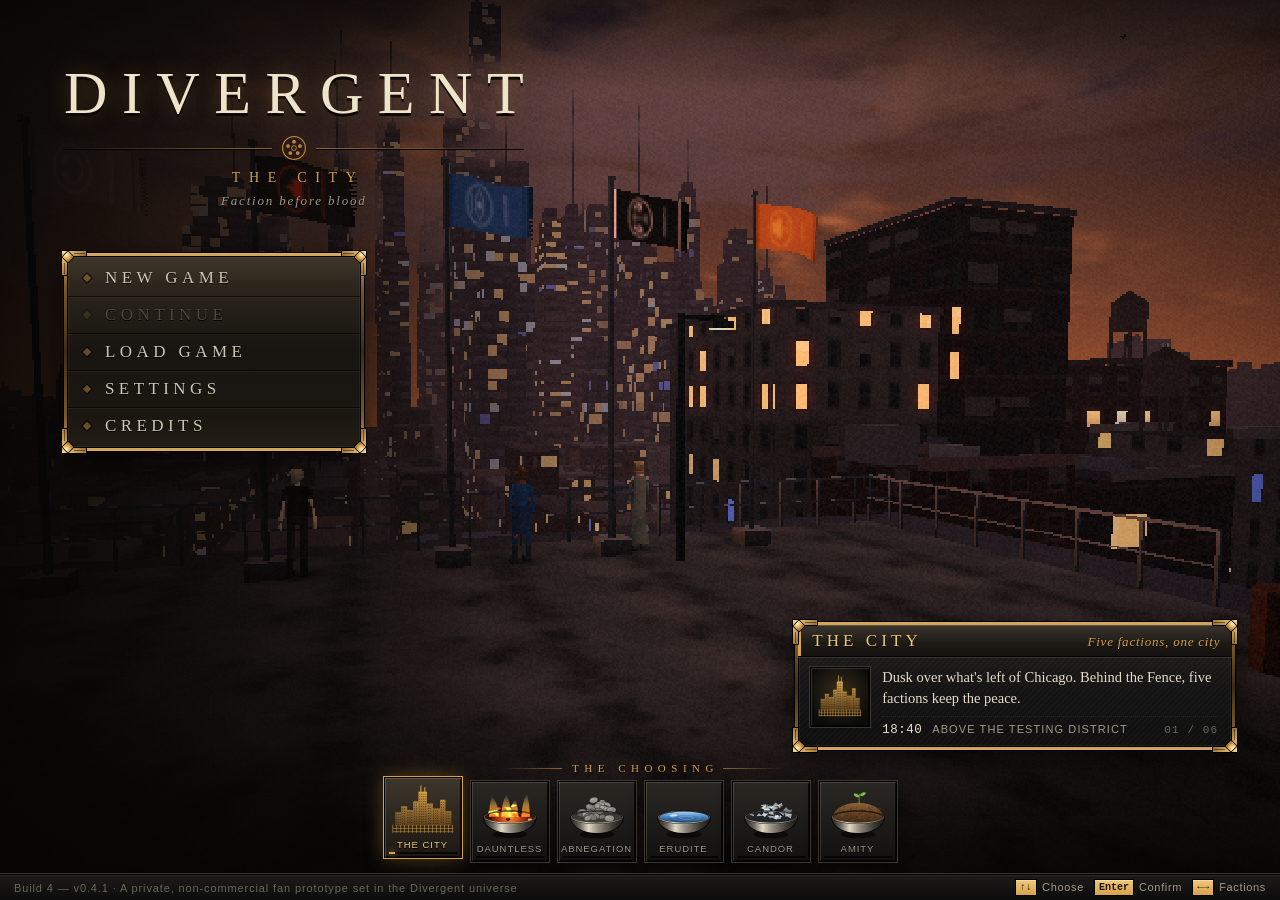
==== commit fcb64d83: "Merge the trials overhaul: Stage Two's fear landscapes, Stage Three, Capture the Flag, the faction t" ====
--- a/index.html
+++ b/index.html
@@ -116,12 +116,14 @@
   <script src="js/game/wait.js"></script>
   <script src="js/game/freerun.js"></script>
   <script src="js/game/activity.js"></script>
+  <script src="js/game/fear.js"></script>
   <script src="js/game/combat.js"></script>
   <script src="js/game/training.js"></script>
   <script src="js/game/initiation.js"></script>
   <script src="js/game/stageone.js"></script>
   <script src="js/game/firstweek.js"></script>
   <script src="js/game/campaign.js"></script>
+  <script src="js/game/stagetwo.js"></script>
   <script src="js/zones/camp_episodes.js"></script>
   <script src="js/zones/camp_content.js"></script>
   <script src="js/data/cityquests.js"></script>
@@ -135,10 +137,13 @@
   <script src="js/zones/compound.js"></script>
   <script src="js/zones/zipline.js"></script>
   <script src="js/zones/fearsim.js"></script>
+  <script src="js/zones/fearscape.js"></script>
+  <script src="js/zones/ctf.js"></script>
   <script src="js/zones/week_candor.js"></script>
   <script src="js/zones/week_erudite.js"></script>
   <script src="js/zones/week_abnegation.js"></script>
   <script src="js/zones/week_amity.js"></script>
+  <script src="js/zones/trials.js"></script>
   <script src="js/zones/shops.js"></script>
 
   <!-- interface -->
--- a/css/style.css
+++ b/css/style.css
@@ -814,7 +814,7 @@
 .struggle .fh-bar i { background: linear-gradient(180deg, #ffb08a, #b0402a); }
 .struggle .keys { font-size: 12px; color: var(--dim); margin-top: 6px; }
 .struggle .keys b { color: var(--accent-2); font-family: var(--mono); font-weight: normal; }
-#ui-root.fearing #hud-quest, #ui-root.fearing #hud-compass, #ui-root.fearing #hud-loc { display: none; }
+#ui-root.fearing #hud-quest, #ui-root.fearing #hud-compass, #ui-root.fearing #hud-loc, #ui-root.fearing #hud-minimap { display: none; }
 
 /* the first week (Build 3): Candor's interview room and the serum */
 .iv-press { margin-top: 6px; font-size: 10px; letter-spacing: 0.16em; text-transform: uppercase; color: var(--dim); }
@@ -834,6 +834,8 @@
 .serum-a.lie { color: #c8d8ff; }
 .serum-will { position: absolute; left: 50%; top: 23%; transform: translateX(-50%); width: 240px; text-align: center; font-size: 10px; letter-spacing: 0.16em; text-transform: uppercase; color: var(--dim); }
 .serum-will .fh-bar i { background: linear-gradient(180deg, #ffb08a, #b0402a); }
+.serum-will.serum-room { top: auto; bottom: 18%; width: 200px; } /* (how much of your fight the benches can see) */
+.serum-room .fh-bar i { background: linear-gradient(180deg, #c8d0dc, #6a7488); }
 /* Erudite's benches */
 .vx-labels { position: absolute; left: 50%; bottom: 70px; transform: translateX(-50%); display: flex; gap: 40px; }
 .vx-l { min-width: 92px; text-align: center; padding: 6px 10px; background: rgba(10, 12, 16, 0.72); border: 1px solid #000; box-shadow: inset 0 0 0 1px var(--line); font-size: 12px; color: var(--text); }
